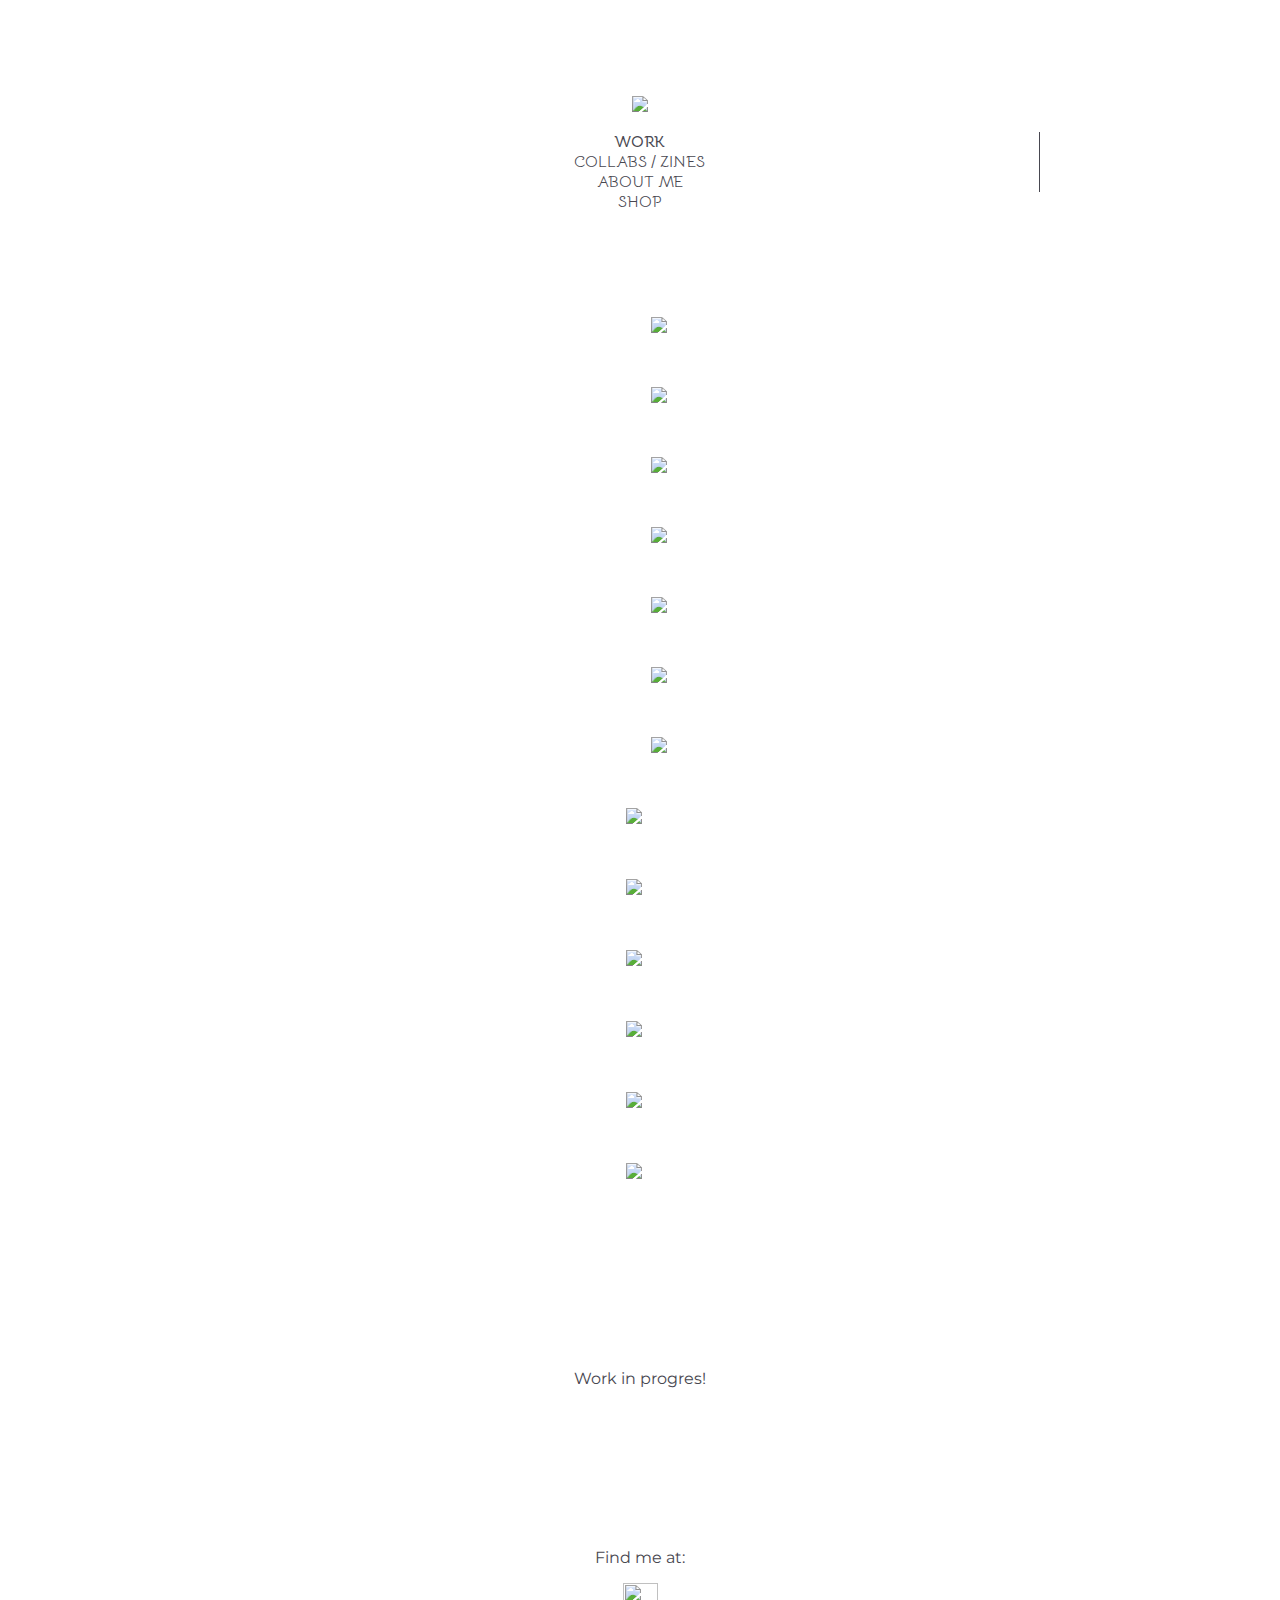
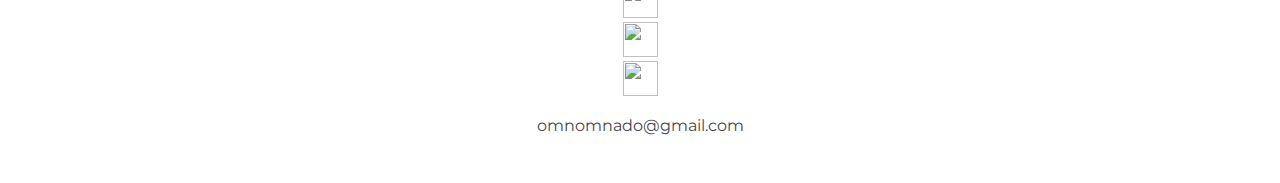
==== index.html @ e651c0d3 "Omnomnado corrections" ====
<!DOCTYPE html>
<html>
<head>
  <meta charset="utf-8">
  <title>Omnomnado</title>
  <link href="https://fonts.googleapis.com/css?family=Bellota&display=swap" rel="stylesheet">
  <link href="https://fonts.googleapis.com/css?family=Montserrat&display=swap" rel="stylesheet">
  <link href="https://fonts.googleapis.com/css?family=Source+Sans+Pro:200" rel="stylesheet">
  <link rel="stylesheet"
    href="https://stackpath.bootstrapcdn.com/bootstrap/4.2.1/css/bootstrap.min.css"
    integrity="sha384-GJzZqFGwb1QTTN6wy59ffF1BuGJpLSa9DkKMp0DgiMDm4iYMj70gZWKYbI706tWS"
    crossorigin="anonymous"
  >
  <script src="https://stackpath.bootstrapcdn.com/bootstrap/4.2.1/js/bootstrap.min.js"
    integrity="sha384-B0UglyR+jN6CkvvICOB2joaf5I4l3gm9GU6Hc1og6Ls7i6U/mkkaduKaBhlAXv9k"
    crossorigin="anonymous"
  ></script>
  <link rel=stylesheet href="style.css"></style>
  <link rel="shortcut icon" type="image/x-icon" href="images/icon.ico" />
  <script type="text/javascript" src="code.js"></script>
</head>
<body>
  <div class="container" style="text-align: center">
    <div class="row" style="margin-top: 6em;">
      <div class="col"><img src="images/Cabecera.png" style="height: 12em"></img></div>
    </div>
    <div class="row" style="max-width: 800px; margin: auto; font-family: 'Bellota'; margin-top: 1em;">
      <div class="col tab" id="gal_btn" onclick="changeTab('gal')" style="font-weight: 700; border-right: 1px solid #484750;">WORK</div>
      <div class="col tab" id="collab_btn" onclick="changeTab('collab')" style="border-right: 1px solid #484750;">COLLABS / ZINES</div>
      <div class="col tab" id="me_btn"  onclick="changeTab('me')" style="border-right: 1px solid #484750">ABOUT ME</div>
      <div class="col tab" id="shop_btn" onclick="changeTab('shop')">SHOP</div>
    </div>
    <div class="row" id="gal_tab" style="padding: 80px 0 80px 0;">
      <div class="col-lg-6 col-sm-12" style="margin-left: 2%; margin-right: -1%;">
        <div class="row">
          <img src="images/work/einozuken.jpg" class="gallery_image">
        </div>
        <div class="row">
          <img src="images/work/niñafoca.jpg" class="gallery_image">
        </div>
        <div class="row">
          <img src="images/work/lobete.png" class="gallery_image">
        </div>
        <div class="row">
          <img src="images/work/tranquilcmyk.jpg" class="gallery_image">
        </div>
        <div class="row">
          <img src="images/work/starcmyk.jpg" class="gallery_image">
        </div>
        <div class="row">
          <img src="images/work/spellcmyk.jpg" class="gallery_image">
        </div>
        <div class="row">
          <img src="images/work/ricardo-y-roberta.png" class="gallery_image">
        </div>
      </div>
      <div class="col-lg-6 col-sm-12" style="margin-left: -1%">
        <div class="row">
          <img src="images/work/gonxkillua1.jpg" class="gallery_image">
        </div>
        <div class="row">
          <img src="images/work/stoneocean.jpg" class="gallery_image">
        </div>
        <div class="row">
          <img src="images/work/pajaro.png" class="gallery_image">
        </div>
        <div class="row">
          <img src="images/work/harajuku.jpg" class="gallery_image">
        </div>
        <div class="row">
          <img src="images/work/clockcmyk.jpg" class="gallery_image">
        </div>
        <div class="row">
          <img src="images/work/niñas.png" class="gallery_image">
        </div>
      </div>
    </div>
    <div class="row" id="me_tab" style="display: none">
      <div class="col-2">
        <img src="images/Perfilb.jpg" style="width: 20em; margin-top: 5em;">
      </div>
      <div class="col-8 offset-2" style="margin-top: 8em; text-align: justify;">
        <span style="font-size: 120%">Hi! I’m Marta.<br><br></span>
        I’m an illustrator and 2D animator based in Spain. I was born and raised in a town in
        south Spain, Sevilla, and then I moved to Madrid to study a Film and Multimedia degree.
        After that I decided to finally take a 2D animation course which could be said to be my
        one “True love”.<br>
        At the moment I’m working on Cafelito Studios and part-timing as an art teacher.<br>
        I love cats, rainy days, comics and coffee, probably more than necessary.<br>
        <!--Basically, I'm a frog<br> I do the drawing<br><br> ¡Hola!<br> Soy Marta Moreno, animadora e ilustradora y graduada en Comunicación Audiovisual.<br> He estudiado Comunicación Audiovisual en la UEM, y allí trabajé en radio, grabé cortos y me interesé por la fotografía.<br> Los últimos tres años los he pasado estudiando Animación en la ESDIP, en Madrid. Disfruto especialmente con el diseño de personajes y el contar historias interesantes, y creo que la animación es el medio idóneo para expresarme.<br><br> Mi poema favorito es:<br> <i>Hippity Hoppity</i><br> <i>Get off my property</i><br><br> <b>Contrátame o tomato.</b-->
      </div>
    </div>
    <div class="row" id="collab_tab" style="display: none; padding-top: 4.5em; text-align: justify;">
      <div class="col-lg-4 col-sm-12">
        <img src="images/collabs/cafelito.jpg" class="collab_image"
          onclick="window.open('https://twitter.com/CafelitoStudio');"
        >
        <div class="row" style="margin-top: 1em">
          <div class="col-2 offset-4">
            <img src="images/logo-ins.png" class="media_icon"
              onmouseover="this.src = 'images/logo-ins_hover.png'"
              onmouseout="this.src = 'images/logo-ins.png'"
              onclick="window.open('https://www.instagram.com/cafelito.studio/', '_blank')"
            >
          </div>
          <div class="col-2">
            <img src="images/logo-tw.png" class="media_icon"
              onmouseover="this.src = 'images/logo-tw_hover.png'"
              onmouseout="this.src = 'images/logo-tw.png'"
              onclick="window.open('https://twitter.com/CafelitoStudio', '_blank');"
            >
          </div>
        </div>
        <div style="padding-top: 1em; padding-left: 1em; font-weight: 700;
          font-family: 'Bellota';"
        >CAFELITO STUDIO</div>
        <div style="padding-left: 1em; margin-bottom: 5em;">
          A small but ambituous group of animators and artists based in Madrid, Spain. We do visual development as well as final art. Currently working on new projects and developing quality stories.
        </div>
      </div>
      <div class="col-lg-4 col-sm-12">
        <img src="images/collabs/rojo.jpg" class="collab_image"
          onclick="window.open('https://twitter.com/ChromicZines')"
        >
        <div class="row" style="margin-top: 1em">
          <div class="col-2 offset-4">
            <img src="images/logo-ins.png" class="media_icon"
              onmouseover="this.src = 'images/logo-ins_hover.png'"
              onmouseout="this.src = 'images/logo-ins.png'"
              onclick="window.open('https://www.instagram.com/chromiczines/', '_blank')"
            >
          </div>
          <div class="col-2">
            <img src="images/logo-tw.png" class="media_icon"
              onmouseover="this.src = 'images/logo-tw_hover.png'"
              onmouseout="this.src = 'images/logo-tw.png'"
              onclick="window.open('https://twitter.com/ChromicZines', '_blank');"
            >
          </div>
        </div>
        <div style="padding-top: 1em; padding-left: 1em; font-weight: 700;
          font-family: 'Bellota';"
        >CHROMIC ZINES</div>
        <div style="padding-left: 1em; margin-bottom: 5em;">
          Series of zines that recolects stories by various authors and artists. All inspired by one single colour that changes every edition.
        </div>
      </div>
      <div class="col-lg-4 col-sm-12">
        <img src="images/collabs/jojo.jpg" class="collab_image"
          onclick="window.open('https://twitter.com/jojosfanzine')"
        >
        <div class="row" style="margin-top: 1em">
          <div class="col-2 offset-4">
            <img src="images/logo-ins.png" class="media_icon"
              onmouseover="this.src = 'images/logo-ins_hover.png'"
              onmouseout="this.src = 'images/logo-ins.png'"
              onclick="window.open('https://www.instagram.com/jojosfanzine/', '_blank')"
            >
          </div>
          <div class="col-2">
            <img src="images/logo-tw.png" class="media_icon"
              onmouseover="this.src = 'images/logo-tw_hover.png'"
              onmouseout="this.src = 'images/logo-tw.png'"
              onclick="window.open('https://twitter.com/jojosfanzine', '_blank');"
            >
          </div>
        </div>
        <div style="padding-top: 1em; padding-left: 1em; font-weight: 700;
          font-family: 'Bellota';"
        >JOJO'S BIZARRE FANZINE</div>
        <div style="padding-left: 1em; margin-bottom: 5em;">
          A fanzine project based on JoJo's Bizarre Adventure by Hirohiko Araki. It's a collection of 35 illustrations by Spanish and latinamerican authors inspired by the first 5 arcs of the series. For all publics and with no spoilers.
        </div>
        <!--I do very gud work pls giv moni<br><br-->
      </div>
    </div>
    <div class="row" id="shop_tab" style="padding: 80px 0 80px 0; text-align: center;">
      <div class="col">Work in progres!</div>
    </div>
    <div class="row" style="margin-top: 5em">
      <div class="col">
        Find me at:
      </div>
    </div>
    <div class="row" style="margin-top: 1em">
      <div class="offset-4 col-4">
        <div class="row">
          <div class="col-2 offset-3">
            <img src="images/logo-ins.png" class="media_icon"
              onmouseover="this.src = 'images/logo-ins_hover.png'"
              onmouseout="this.src = 'images/logo-ins.png'"
              onclick="window.open('https://www.instagram.com/omnomnado/', '_blank')"
            >
          </div>
          <div class="col-2">
            <img src="images/logo-tmblr.png" class="media_icon"
              onmouseover="this.src = 'images/logo-tmblr_hover.png'"
              onmouseout="this.src = 'images/logo-tmblr.png'"
              onclick="window.open('https://www.tumblr.com/search/omnomnado', '_blank')"
            >
          </div>
          <div class="col-2">
            <img src="images/logo-tw.png" class="media_icon"
              onmouseover="this.src = 'images/logo-tw_hover.png'"
              onmouseout="this.src = 'images/logo-tw.png'"
              onclick="window.open('https://twitter.com/Omnomnado', '_blank')"
            >
          </div>
        </div>
        <div class="row" style="margin: 1em 0 3em 0;"><div class="col">
          omnomnado@gmail.com
        </div></div>
      </div>
    </div>
  </div>
</body>
</html>
---- style.css ----
.gallery_row {
  max-height: 400px;
  margin-bottom: 34px;
  overflow: hidden;
}

.tab {
  cursor: pointer;
}
.tab:hover {
  color: #e9c057;
}

.collab_image {
  cursor: pointer;
  width: 90%;
  margin-left: 5%;
}

.gallery_image {
  width: 92%;
  margin: 2%;
}

.media_icon {
  width: 35px;
  height: 35px;
  cursor: pointer;
}

body {
  color: #484750;
  background-color: white;
  font-family: 'Montserrat';
}
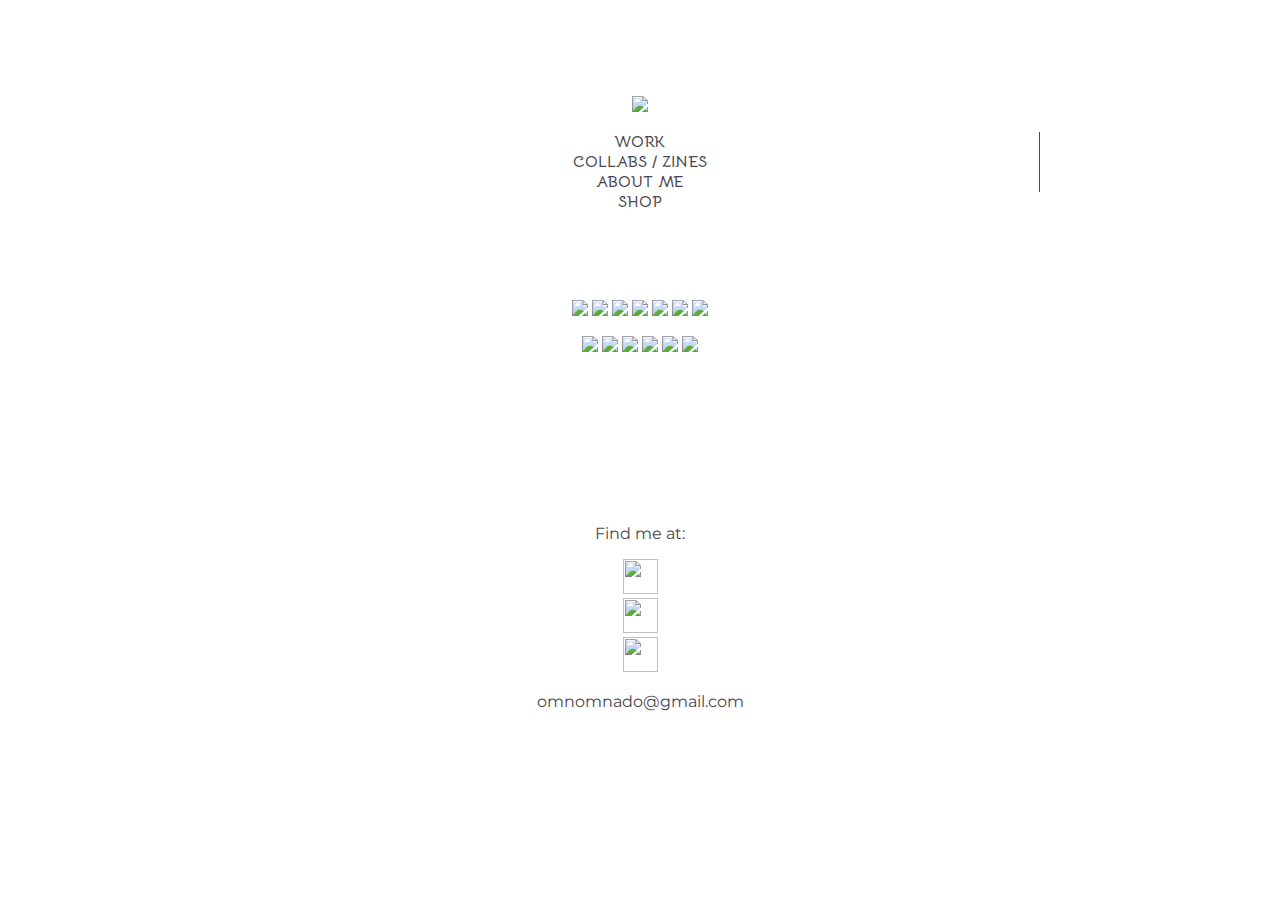
==== commit 07bfb25f: "Fix about me page text & image overlapping" ====
--- a/index.html
+++ b/index.html
@@ -2,7 +2,7 @@
 <html>
 <head>
   <meta charset="utf-8">
-  <title>Omnomnado</title>
+  <title>Work | Omnomnado</title>
   <link href="https://fonts.googleapis.com/css?family=Bellota&display=swap" rel="stylesheet">
   <link href="https://fonts.googleapis.com/css?family=Montserrat&display=swap" rel="stylesheet">
   <link href="https://fonts.googleapis.com/css?family=Source+Sans+Pro:200" rel="stylesheet">
@@ -15,9 +15,9 @@
     integrity="sha384-B0UglyR+jN6CkvvICOB2joaf5I4l3gm9GU6Hc1og6Ls7i6U/mkkaduKaBhlAXv9k"
     crossorigin="anonymous"
   ></script>
-  <link rel=stylesheet href="style.css"></style>
-  <link rel="shortcut icon" type="image/x-icon" href="images/icon.ico" />
-  <script type="text/javascript" src="code.js"></script>
+  <link rel=stylesheet href="css/style.css"></style>
+  <link rel="shortcut icon" type="image/x-icon" href="images/icon.ico"/>
+  <script type="text/javascript" src="js/code.js"></script>
 </head>
 <body>
   <div class="container" style="text-align: center">
@@ -25,157 +25,37 @@
       <div class="col"><img src="images/Cabecera.png" style="height: 12em"></img></div>
     </div>
     <div class="row" style="max-width: 800px; margin: auto; font-family: 'Bellota'; margin-top: 1em;">
-      <div class="col tab" id="gal_btn" onclick="changeTab('gal')" style="font-weight: 700; border-right: 1px solid #484750;">WORK</div>
-      <div class="col tab" id="collab_btn" onclick="changeTab('collab')" style="border-right: 1px solid #484750;">COLLABS / ZINES</div>
-      <div class="col tab" id="me_btn"  onclick="changeTab('me')" style="border-right: 1px solid #484750">ABOUT ME</div>
-      <div class="col tab" id="shop_btn" onclick="changeTab('shop')">SHOP</div>
+      <div class="col tab" onclick="window.location='index.html'"
+        style="font-weight: 700; border-right: 1px solid #484750;"
+      >WORK</div>
+      <div class="col tab" onclick="window.location='collabs.html'"
+        style="font-weight: 700; border-right: 1px solid #484750;"
+      >COLLABS / ZINES</div>
+      <div class="col tab" onclick="window.location='about.html'"
+        style="font-weight: 700; border-right: 1px solid #484750;"
+      >ABOUT ME</div>
+      <div class="col tab" onclick="window.location='shop.html'"
+        style="font-weight: 700;"
+      >SHOP</div>
     </div>
-    <div class="row" id="gal_tab" style="padding: 80px 0 80px 0;">
-      <div class="col-lg-6 col-sm-12" style="margin-left: 2%; margin-right: -1%;">
-        <div class="row">
-          <img src="images/work/einozuken.jpg" class="gallery_image">
-        </div>
-        <div class="row">
-          <img src="images/work/niñafoca.jpg" class="gallery_image">
-        </div>
-        <div class="row">
-          <img src="images/work/lobete.png" class="gallery_image">
-        </div>
-        <div class="row">
-          <img src="images/work/tranquilcmyk.jpg" class="gallery_image">
-        </div>
-        <div class="row">
-          <img src="images/work/starcmyk.jpg" class="gallery_image">
-        </div>
-        <div class="row">
-          <img src="images/work/spellcmyk.jpg" class="gallery_image">
-        </div>
-        <div class="row">
-          <img src="images/work/ricardo-y-roberta.png" class="gallery_image">
-        </div>
+    <div class="row" style="padding: 80px 0 80px 0;">
+      <div class="col-lg-6 col-sm-12">
+        <img src="images/work/einozuken.jpg" class="gallery_image">
+        <img src="images/work/niñafoca.jpg" class="gallery_image">
+        <img src="images/work/lobete.png" class="gallery_image">
+        <img src="images/work/tranquilcmyk.jpg" class="gallery_image">
+        <img src="images/work/starcmyk.jpg" class="gallery_image">
+        <img src="images/work/spellcmyk.jpg" class="gallery_image">
+        <img src="images/work/ricardo-y-roberta.png" class="gallery_image">
       </div>
-      <div class="col-lg-6 col-sm-12" style="margin-left: -1%">
-        <div class="row">
-          <img src="images/work/gonxkillua1.jpg" class="gallery_image">
-        </div>
-        <div class="row">
-          <img src="images/work/stoneocean.jpg" class="gallery_image">
-        </div>
-        <div class="row">
-          <img src="images/work/pajaro.png" class="gallery_image">
-        </div>
-        <div class="row">
-          <img src="images/work/harajuku.jpg" class="gallery_image">
-        </div>
-        <div class="row">
-          <img src="images/work/clockcmyk.jpg" class="gallery_image">
-        </div>
-        <div class="row">
-          <img src="images/work/niñas.png" class="gallery_image">
-        </div>
+      <div class="col-lg-6 col-sm-12">
+        <img src="images/work/gonxkillua1.jpg" class="gallery_image">
+        <img src="images/work/stoneocean.jpg" class="gallery_image">
+        <img src="images/work/pajaro.png" class="gallery_image">
+        <img src="images/work/harajuku.jpg" class="gallery_image">
+        <img src="images/work/clockcmyk.jpg" class="gallery_image">
+        <img src="images/work/niñas.png" class="gallery_image">
       </div>
-    </div>
-    <div class="row" id="me_tab" style="display: none">
-      <div class="col-2">
-        <img src="images/Perfilb.jpg" style="width: 20em; margin-top: 5em;">
-      </div>
-      <div class="col-8 offset-2" style="margin-top: 8em; text-align: justify;">
-        <span style="font-size: 120%">Hi! I’m Marta.<br><br></span>
-        I’m an illustrator and 2D animator based in Spain. I was born and raised in a town in
-        south Spain, Sevilla, and then I moved to Madrid to study a Film and Multimedia degree.
-        After that I decided to finally take a 2D animation course which could be said to be my
-        one “True love”.<br>
-        At the moment I’m working on Cafelito Studios and part-timing as an art teacher.<br>
-        I love cats, rainy days, comics and coffee, probably more than necessary.<br>
-        <!--Basically, I'm a frog<br> I do the drawing<br><br> ¡Hola!<br> Soy Marta Moreno, animadora e ilustradora y graduada en Comunicación Audiovisual.<br> He estudiado Comunicación Audiovisual en la UEM, y allí trabajé en radio, grabé cortos y me interesé por la fotografía.<br> Los últimos tres años los he pasado estudiando Animación en la ESDIP, en Madrid. Disfruto especialmente con el diseño de personajes y el contar historias interesantes, y creo que la animación es el medio idóneo para expresarme.<br><br> Mi poema favorito es:<br> <i>Hippity Hoppity</i><br> <i>Get off my property</i><br><br> <b>Contrátame o tomato.</b-->
-      </div>
-    </div>
-    <div class="row" id="collab_tab" style="display: none; padding-top: 4.5em; text-align: justify;">
-      <div class="col-lg-4 col-sm-12">
-        <img src="images/collabs/cafelito.jpg" class="collab_image"
-          onclick="window.open('https://twitter.com/CafelitoStudio');"
-        >
-        <div class="row" style="margin-top: 1em">
-          <div class="col-2 offset-4">
-            <img src="images/logo-ins.png" class="media_icon"
-              onmouseover="this.src = 'images/logo-ins_hover.png'"
-              onmouseout="this.src = 'images/logo-ins.png'"
-              onclick="window.open('https://www.instagram.com/cafelito.studio/', '_blank')"
-            >
-          </div>
-          <div class="col-2">
-            <img src="images/logo-tw.png" class="media_icon"
-              onmouseover="this.src = 'images/logo-tw_hover.png'"
-              onmouseout="this.src = 'images/logo-tw.png'"
-              onclick="window.open('https://twitter.com/CafelitoStudio', '_blank');"
-            >
-          </div>
-        </div>
-        <div style="padding-top: 1em; padding-left: 1em; font-weight: 700;
-          font-family: 'Bellota';"
-        >CAFELITO STUDIO</div>
-        <div style="padding-left: 1em; margin-bottom: 5em;">
-          A small but ambituous group of animators and artists based in Madrid, Spain. We do visual development as well as final art. Currently working on new projects and developing quality stories.
-        </div>
-      </div>
-      <div class="col-lg-4 col-sm-12">
-        <img src="images/collabs/rojo.jpg" class="collab_image"
-          onclick="window.open('https://twitter.com/ChromicZines')"
-        >
-        <div class="row" style="margin-top: 1em">
-          <div class="col-2 offset-4">
-            <img src="images/logo-ins.png" class="media_icon"
-              onmouseover="this.src = 'images/logo-ins_hover.png'"
-              onmouseout="this.src = 'images/logo-ins.png'"
-              onclick="window.open('https://www.instagram.com/chromiczines/', '_blank')"
-            >
-          </div>
-          <div class="col-2">
-            <img src="images/logo-tw.png" class="media_icon"
-              onmouseover="this.src = 'images/logo-tw_hover.png'"
-              onmouseout="this.src = 'images/logo-tw.png'"
-              onclick="window.open('https://twitter.com/ChromicZines', '_blank');"
-            >
-          </div>
-        </div>
-        <div style="padding-top: 1em; padding-left: 1em; font-weight: 700;
-          font-family: 'Bellota';"
-        >CHROMIC ZINES</div>
-        <div style="padding-left: 1em; margin-bottom: 5em;">
-          Series of zines that recolects stories by various authors and artists. All inspired by one single colour that changes every edition.
-        </div>
-      </div>
-      <div class="col-lg-4 col-sm-12">
-        <img src="images/collabs/jojo.jpg" class="collab_image"
-          onclick="window.open('https://twitter.com/jojosfanzine')"
-        >
-        <div class="row" style="margin-top: 1em">
-          <div class="col-2 offset-4">
-            <img src="images/logo-ins.png" class="media_icon"
-              onmouseover="this.src = 'images/logo-ins_hover.png'"
-              onmouseout="this.src = 'images/logo-ins.png'"
-              onclick="window.open('https://www.instagram.com/jojosfanzine/', '_blank')"
-            >
-          </div>
-          <div class="col-2">
-            <img src="images/logo-tw.png" class="media_icon"
-              onmouseover="this.src = 'images/logo-tw_hover.png'"
-              onmouseout="this.src = 'images/logo-tw.png'"
-              onclick="window.open('https://twitter.com/jojosfanzine', '_blank');"
-            >
-          </div>
-        </div>
-        <div style="padding-top: 1em; padding-left: 1em; font-weight: 700;
-          font-family: 'Bellota';"
-        >JOJO'S BIZARRE FANZINE</div>
-        <div style="padding-left: 1em; margin-bottom: 5em;">
-          A fanzine project based on JoJo's Bizarre Adventure by Hirohiko Araki. It's a collection of 35 illustrations by Spanish and latinamerican authors inspired by the first 5 arcs of the series. For all publics and with no spoilers.
-        </div>
-        <!--I do very gud work pls giv moni<br><br-->
-      </div>
-    </div>
-    <div class="row" id="shop_tab" style="padding: 80px 0 80px 0; text-align: center;">
-      <div class="col">Work in progres!</div>
     </div>
     <div class="row" style="margin-top: 5em">
       <div class="col">
--- a/css/style.css
+++ b/css/style.css
@@ -0,0 +1,36 @@
+.gallery_row {
+  max-height: 400px;
+  margin-bottom: 34px;
+  overflow: hidden;
+}
+
+.tab {
+  cursor: pointer;
+}
+.tab:hover {
+  color: #e9c057;
+}
+
+.collab_image {
+  cursor: pointer;
+  width: 90%;
+  margin-left: 5%;
+}
+
+.gallery_image {
+  width: 100%;
+  margin-top: 0.5em;
+  margin-bottom: 0.5em;
+}
+
+.media_icon {
+  width: 35px;
+  height: 35px;
+  cursor: pointer;
+}
+
+body {
+  color: #484750;
+  background-color: white;
+  font-family: 'Montserrat';
+}
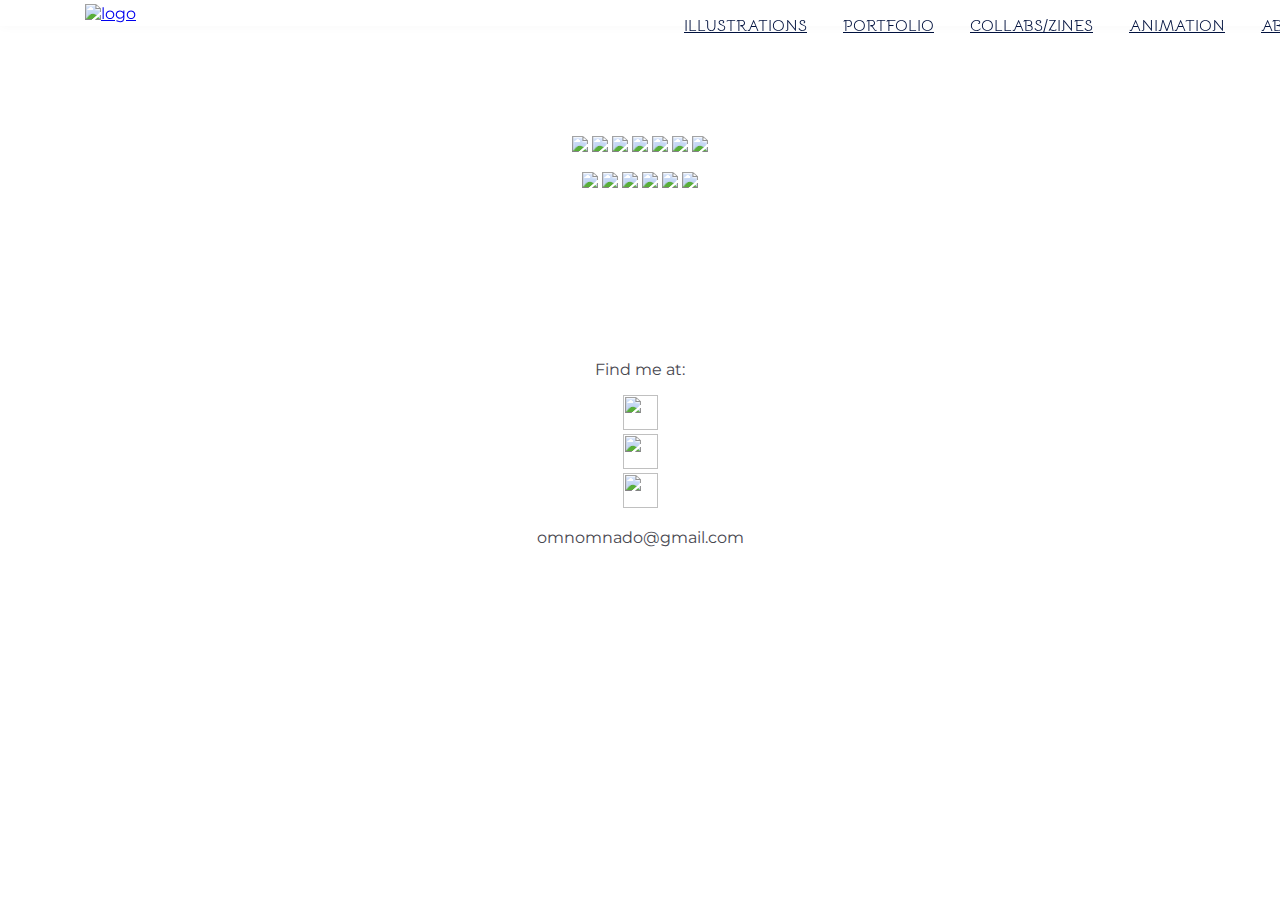
==== commit c0ff475c: "New header design" ====
--- a/index.html
+++ b/index.html
@@ -21,24 +21,31 @@
 </head>
 <body>
   <div class="container" style="text-align: center">
-    <div class="row" style="margin-top: 6em;">
-      <div class="col"><img src="images/Cabecera.png" style="height: 12em"></img></div>
+    <div class="header">
+      <a href="https://omnomnado.com">
+        <img src="images/Cabecera.png" alt="logo" style="height: 5em">
+      </a>
+      <div>
+        <ul class="link-ul" style="font-family: 'Bellota'">
+          <li class="link">
+            <a class="link-anchor" href="index.html">ILLUSTRATIONS</a>
+          </li>
+          <li class="link">
+            <a class="link-anchor" href="portfolio.html">PORTFOLIO</a>
+          </li>
+          <li class="link">
+            <a class="link-anchor" href="collabs.html">COLLABS/ZINES</a>
+          </li>
+          <li class="link">
+            <a class="link-anchor" href="animations.html">ANIMATION</a>
+          </li>
+          <li class="link">
+            <a class="link-anchor" href="about.html">ABOUT ME</a>
+          </li>
+        </ul>
+      </div>
     </div>
-    <div class="row" style="max-width: 800px; margin: auto; font-family: 'Bellota'; margin-top: 1em;">
-      <div class="col tab" onclick="window.location='index.html'"
-        style="font-weight: 700; border-right: 1px solid #484750;"
-      >WORK</div>
-      <div class="col tab" onclick="window.location='collabs.html'"
-        style="font-weight: 700; border-right: 1px solid #484750;"
-      >COLLABS / ZINES</div>
-      <div class="col tab" onclick="window.location='about.html'"
-        style="font-weight: 700; border-right: 1px solid #484750;"
-      >ABOUT ME</div>
-      <div class="col tab" onclick="window.location='shop.html'"
-        style="font-weight: 700;"
-      >SHOP</div>
-    </div>
-    <div class="row" style="padding: 80px 0 80px 0;">
+    <div class="row" style="padding: 120px 0 80px 0;">
       <div class="col-lg-6 col-sm-12">
         <img src="images/work/einozuken.jpg" class="gallery_image">
         <img src="images/work/niñafoca.jpg" class="gallery_image">
--- a/css/style.css
+++ b/css/style.css
@@ -31,6 +31,34 @@
 
 body {
   color: #484750;
-  background-color: white;
+  background: white;
   font-family: 'Montserrat';
 }
+
+.header {
+  background: white;
+  padding: 0px calc(50% - 555px) 0px calc(50% - 555px);
+  position: fixed;
+  top: 0;
+  left: 0;
+  width: 100%;
+  z-index: 1000;
+  display: flex;
+  align-items: center;
+  justify-content: space-between;
+  box-shadow: 0 0 12px 0 rgba(0,0,0,.03);
+}
+
+.link-ul {
+  display: flex;
+  margin-bottom: -10px;
+}
+
+.link {
+  list-style: none;
+}
+
+.link-anchor {
+  color: #00113e;
+  padding: 15px 18px;
+}
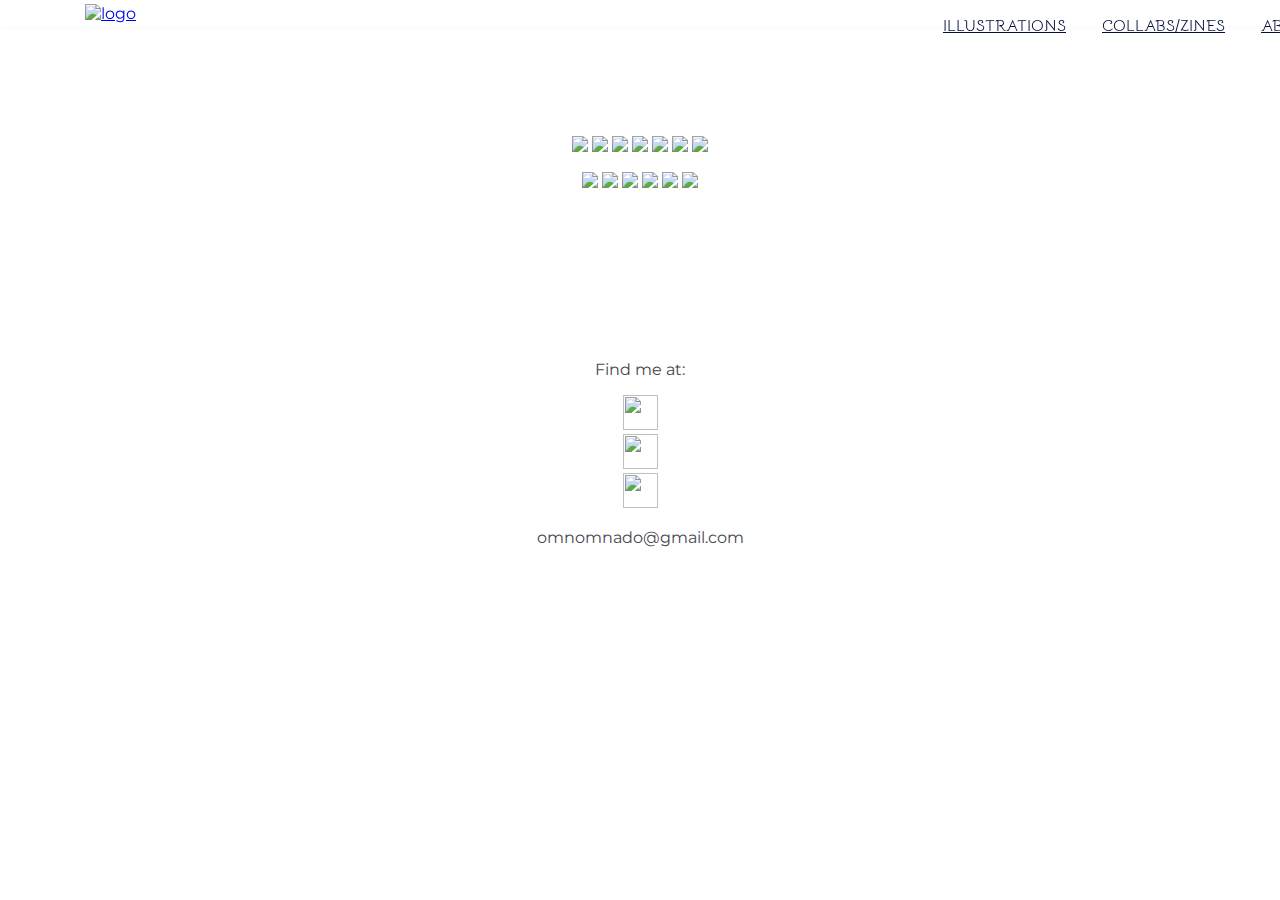
==== commit 3cc77438: "Remove unused portfolio/animations buttons" ====
--- a/index.html
+++ b/index.html
@@ -31,13 +31,7 @@
             <a class="link-anchor" href="index.html">ILLUSTRATIONS</a>
           </li>
           <li class="link">
-            <a class="link-anchor" href="portfolio.html">PORTFOLIO</a>
-          </li>
-          <li class="link">
             <a class="link-anchor" href="collabs.html">COLLABS/ZINES</a>
-          </li>
-          <li class="link">
-            <a class="link-anchor" href="animations.html">ANIMATION</a>
           </li>
           <li class="link">
             <a class="link-anchor" href="about.html">ABOUT ME</a>
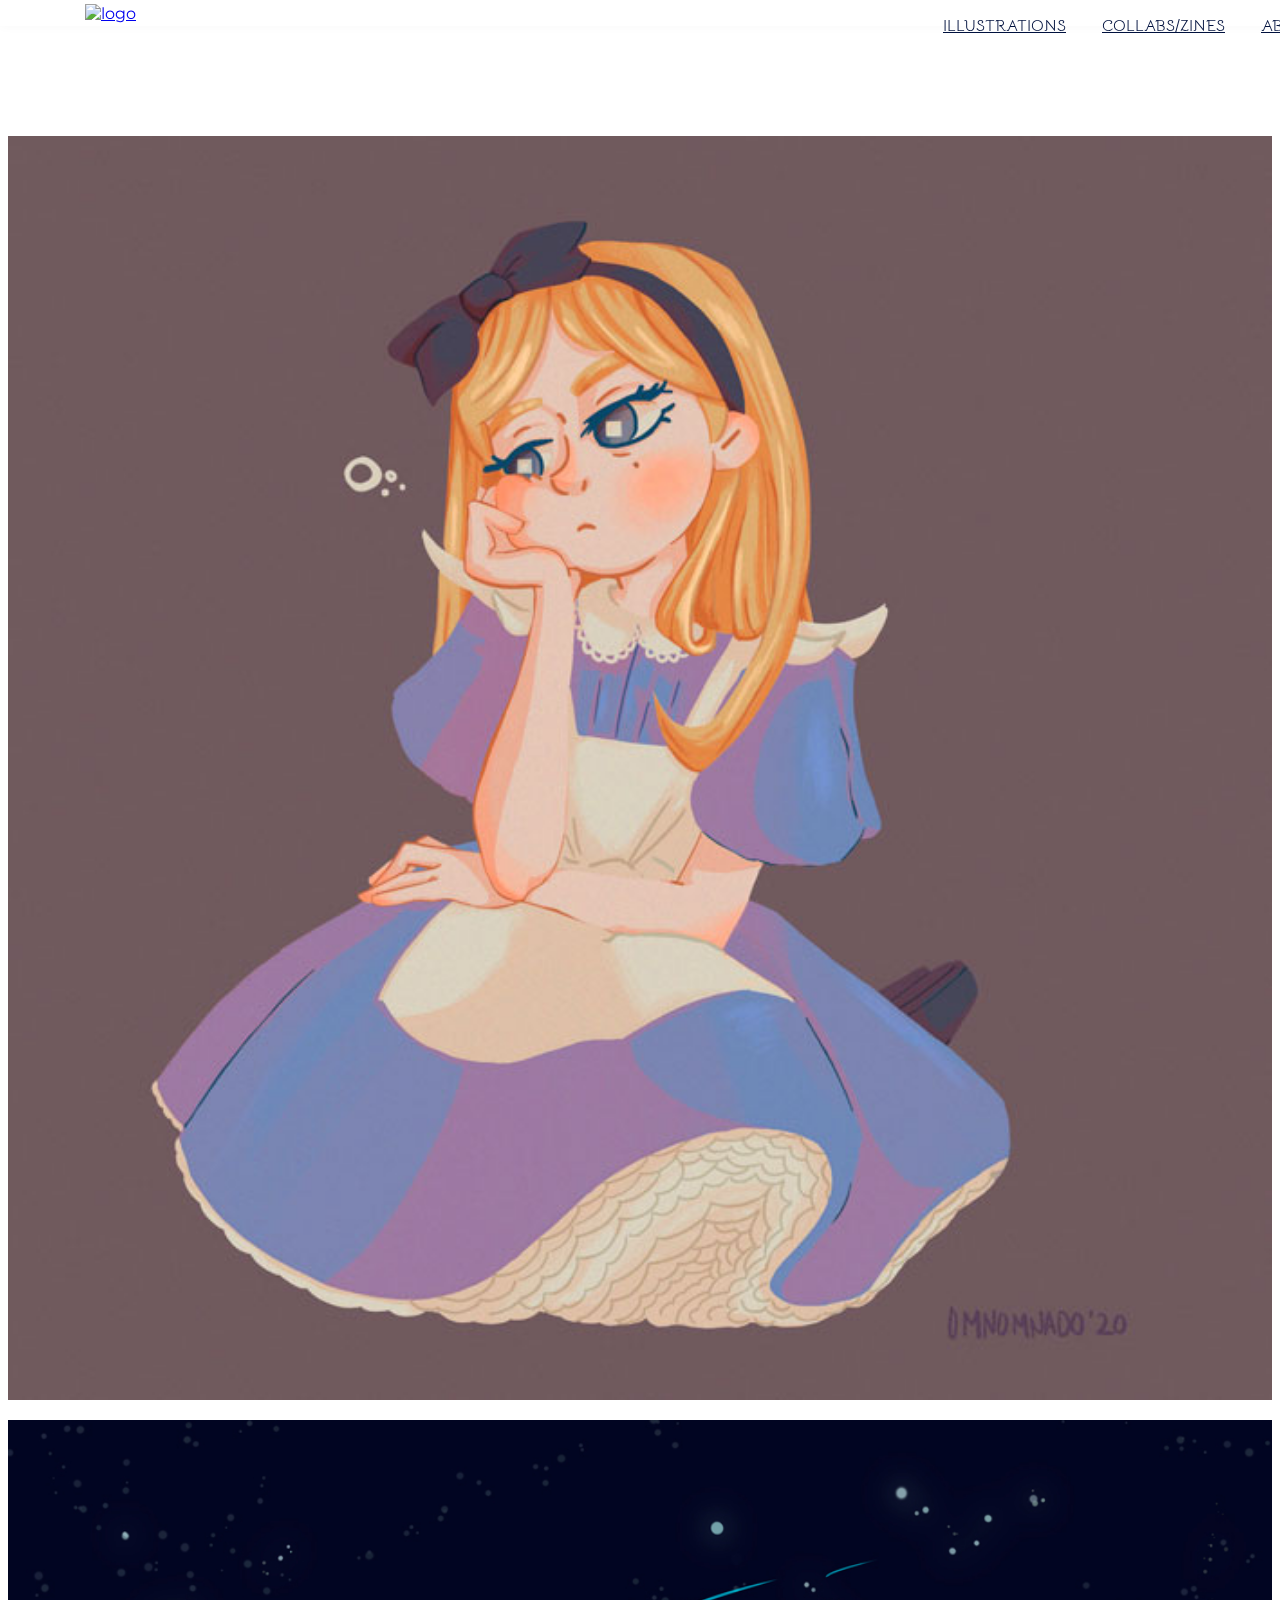
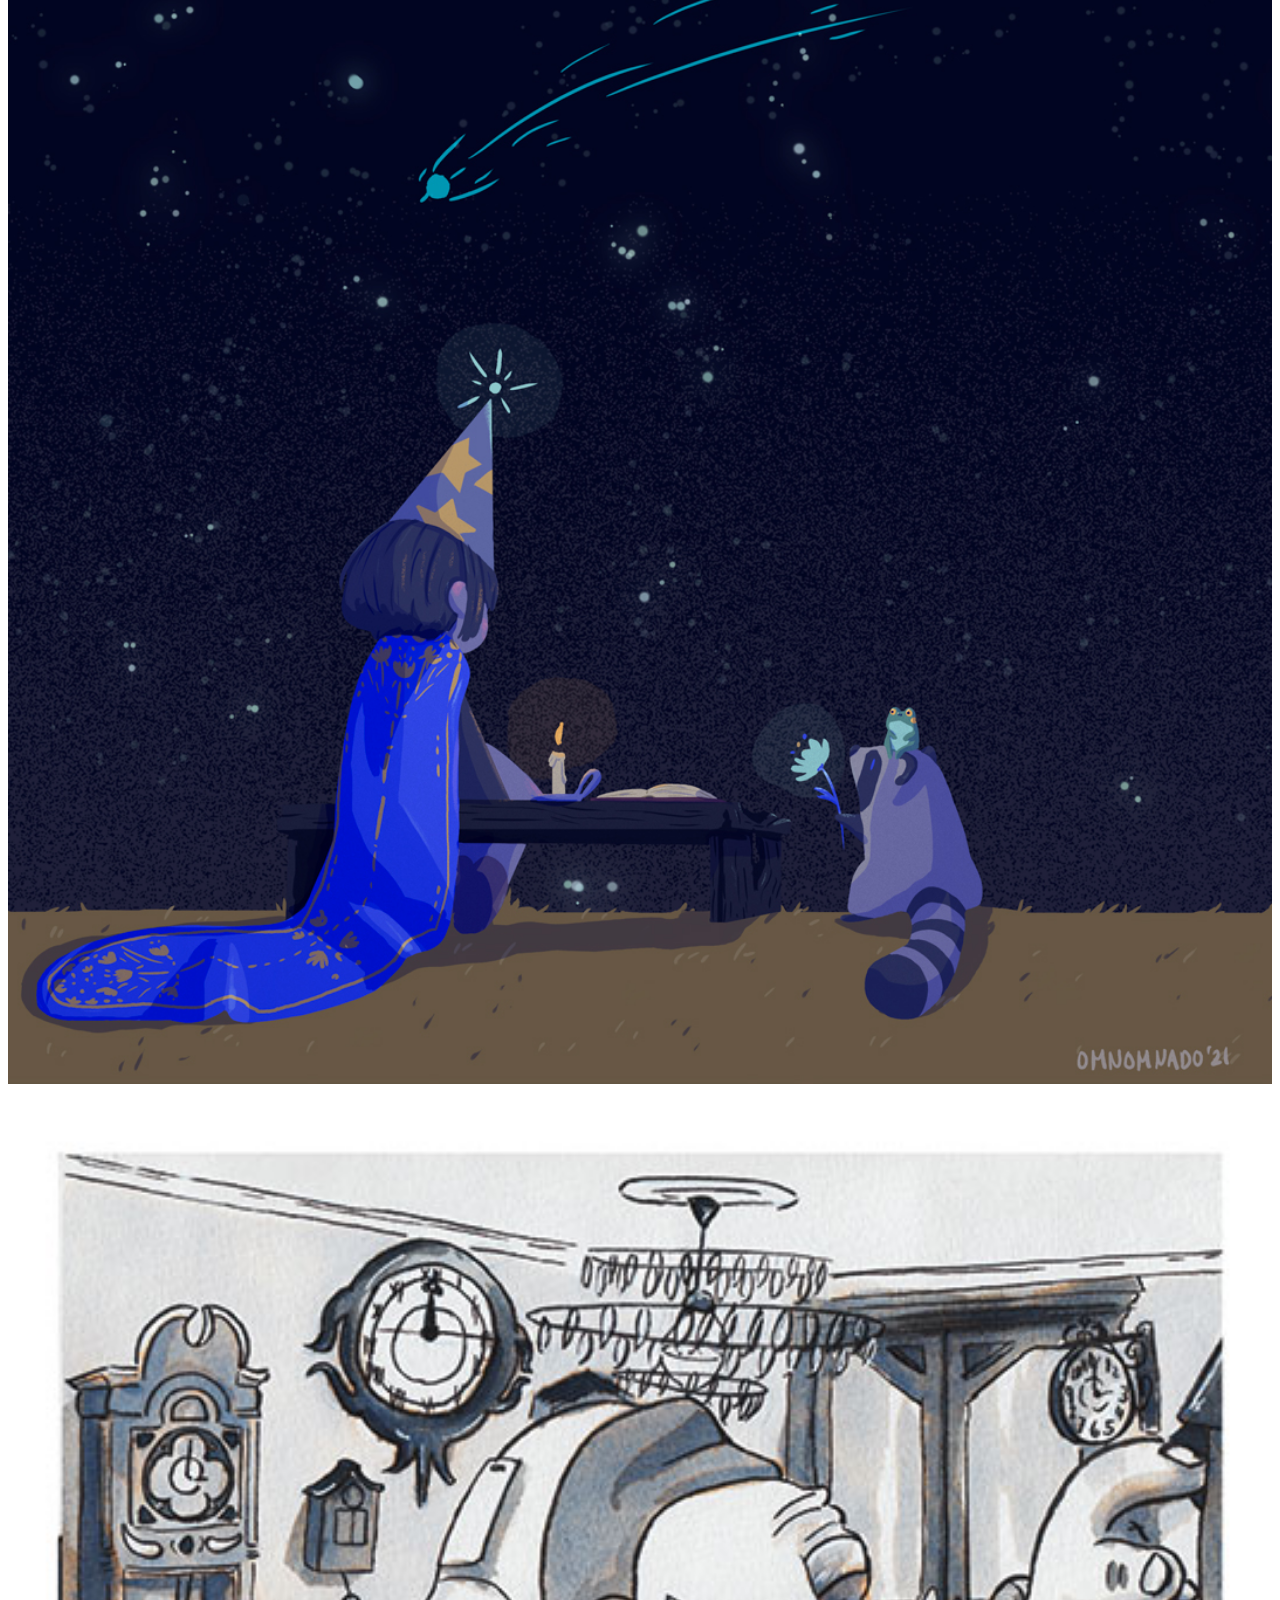
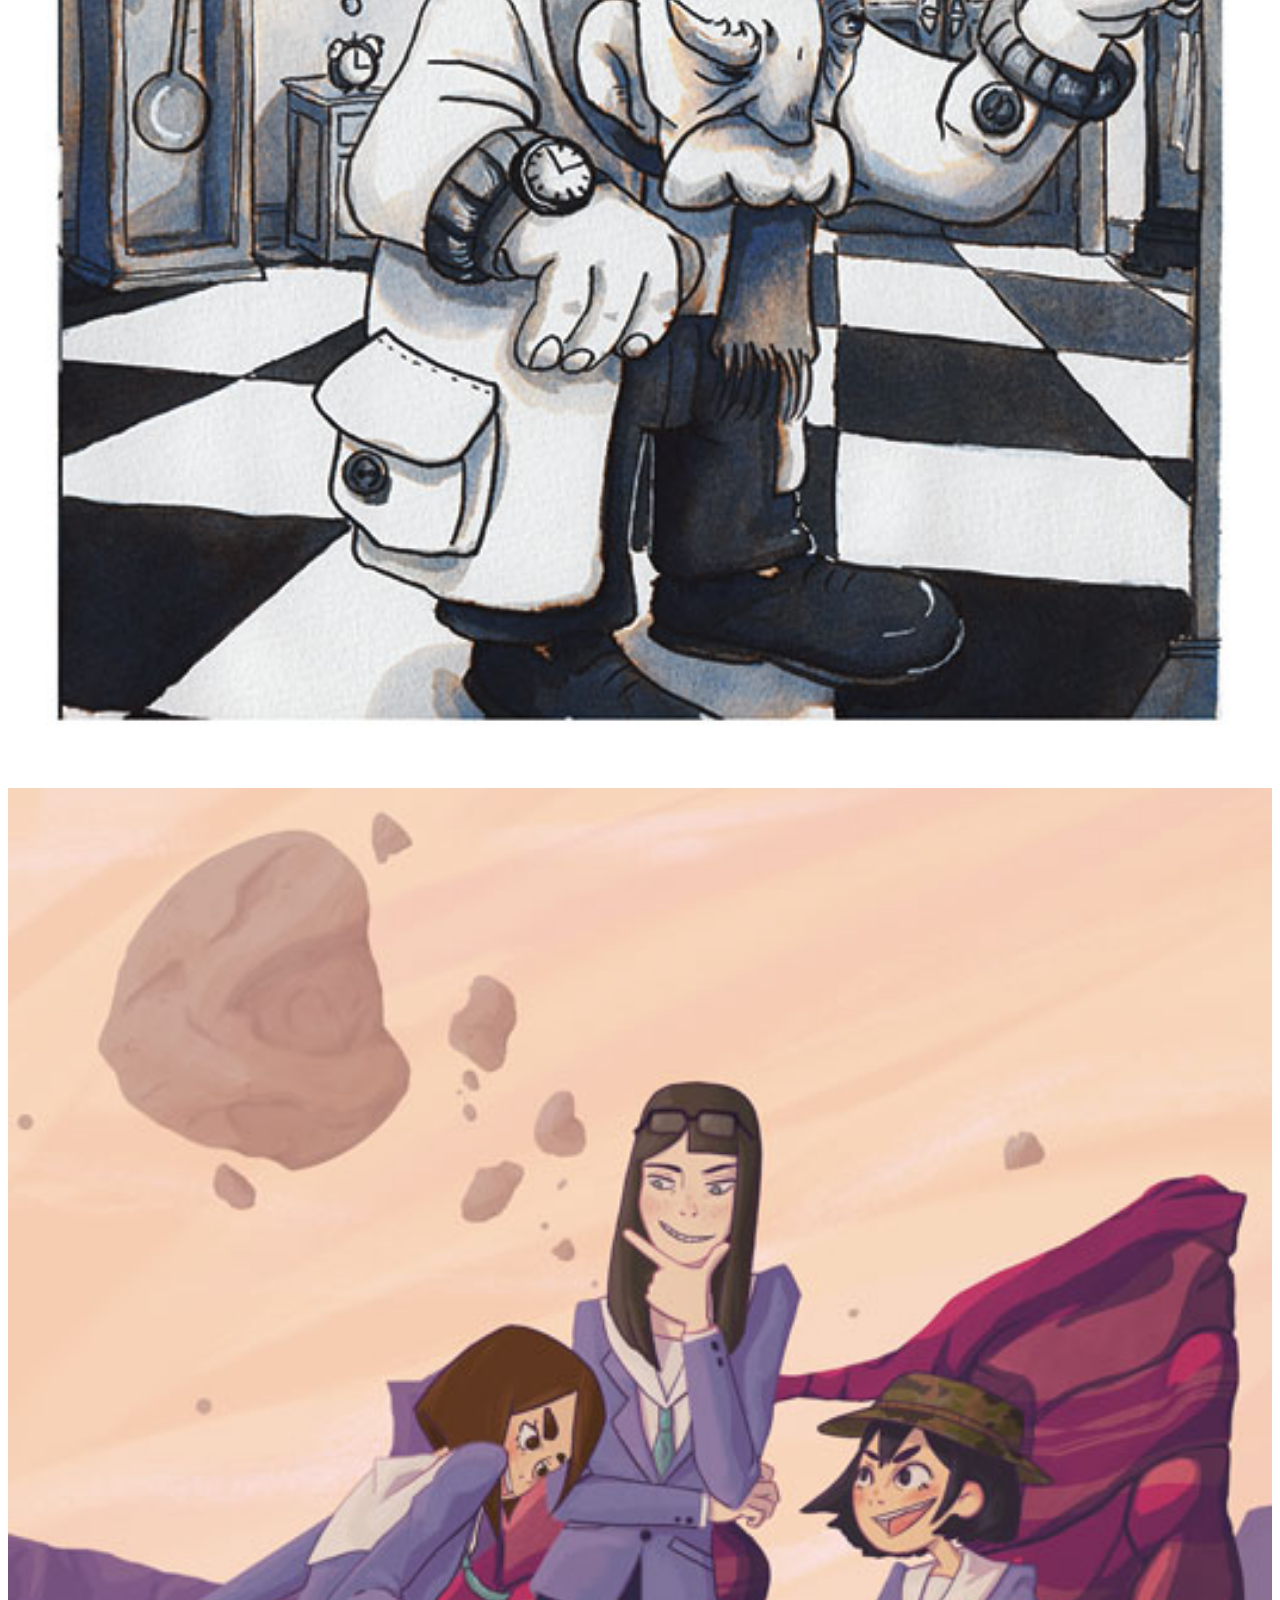
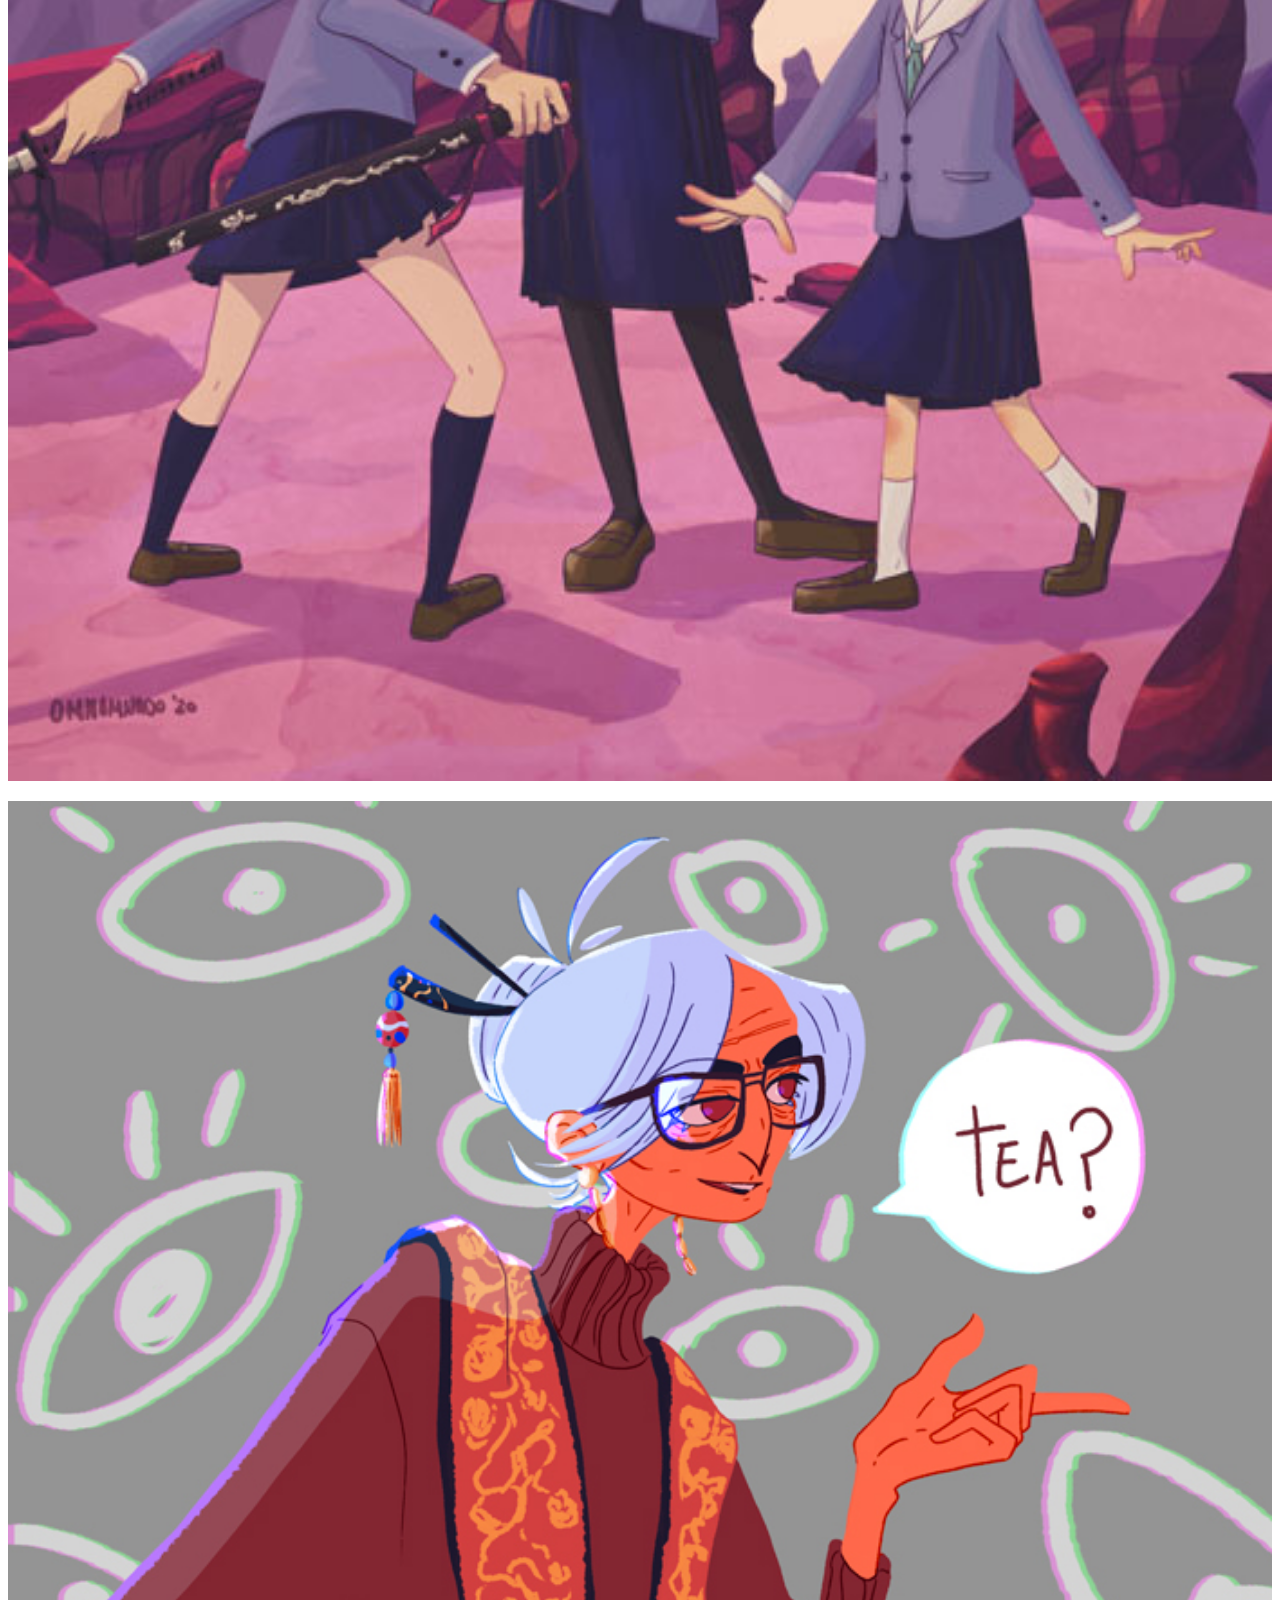
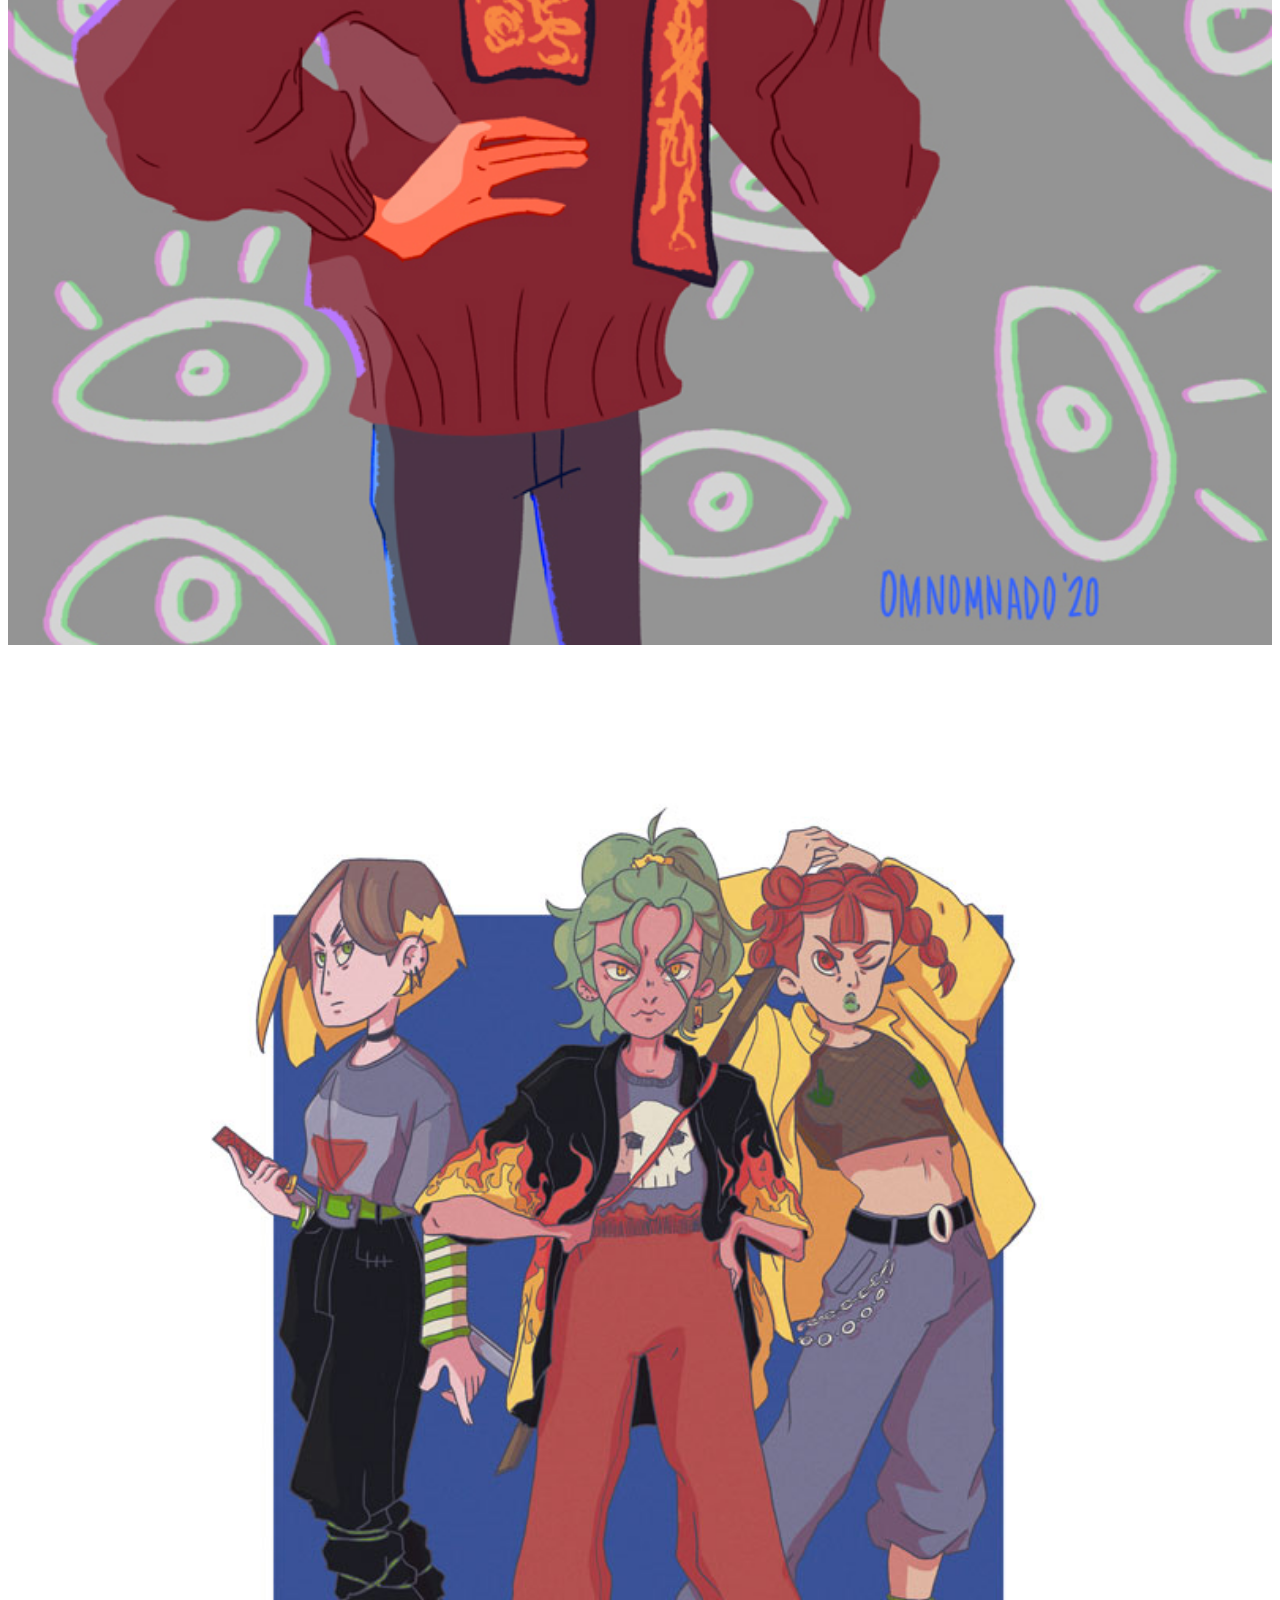
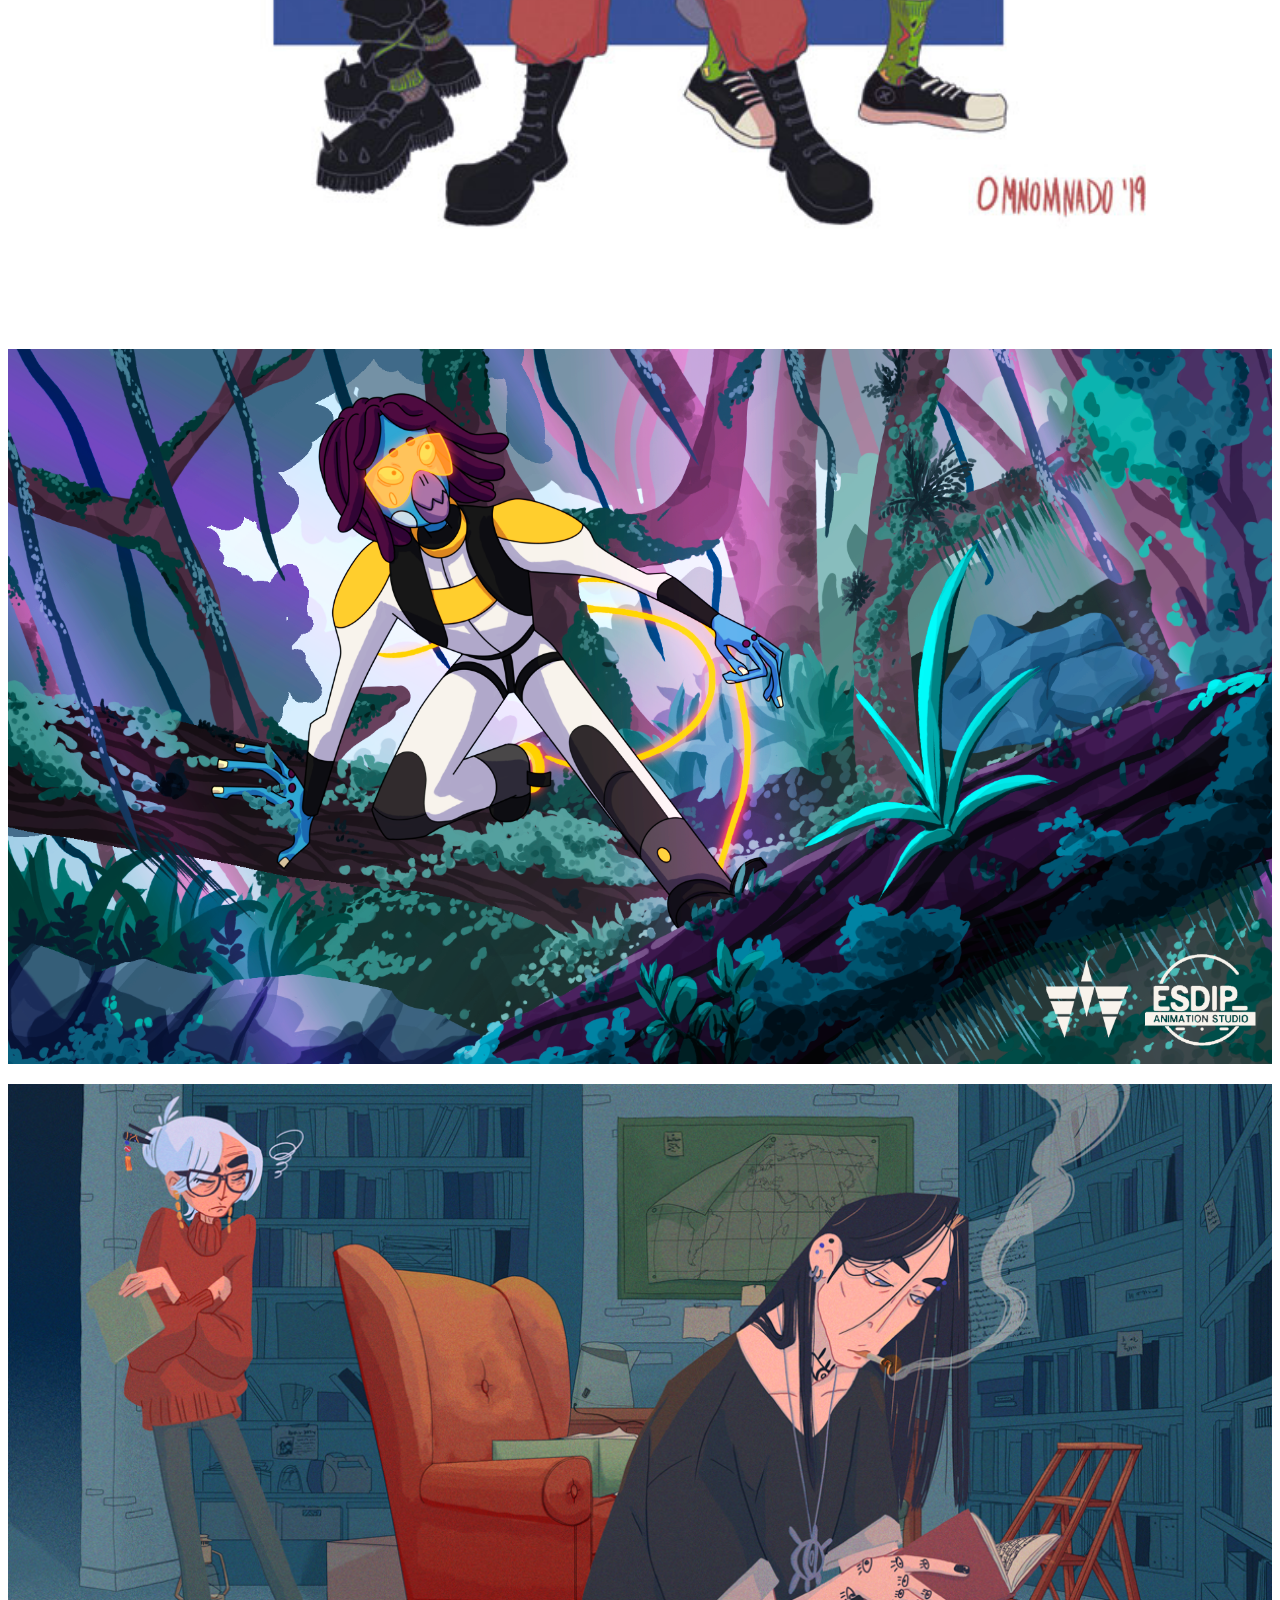
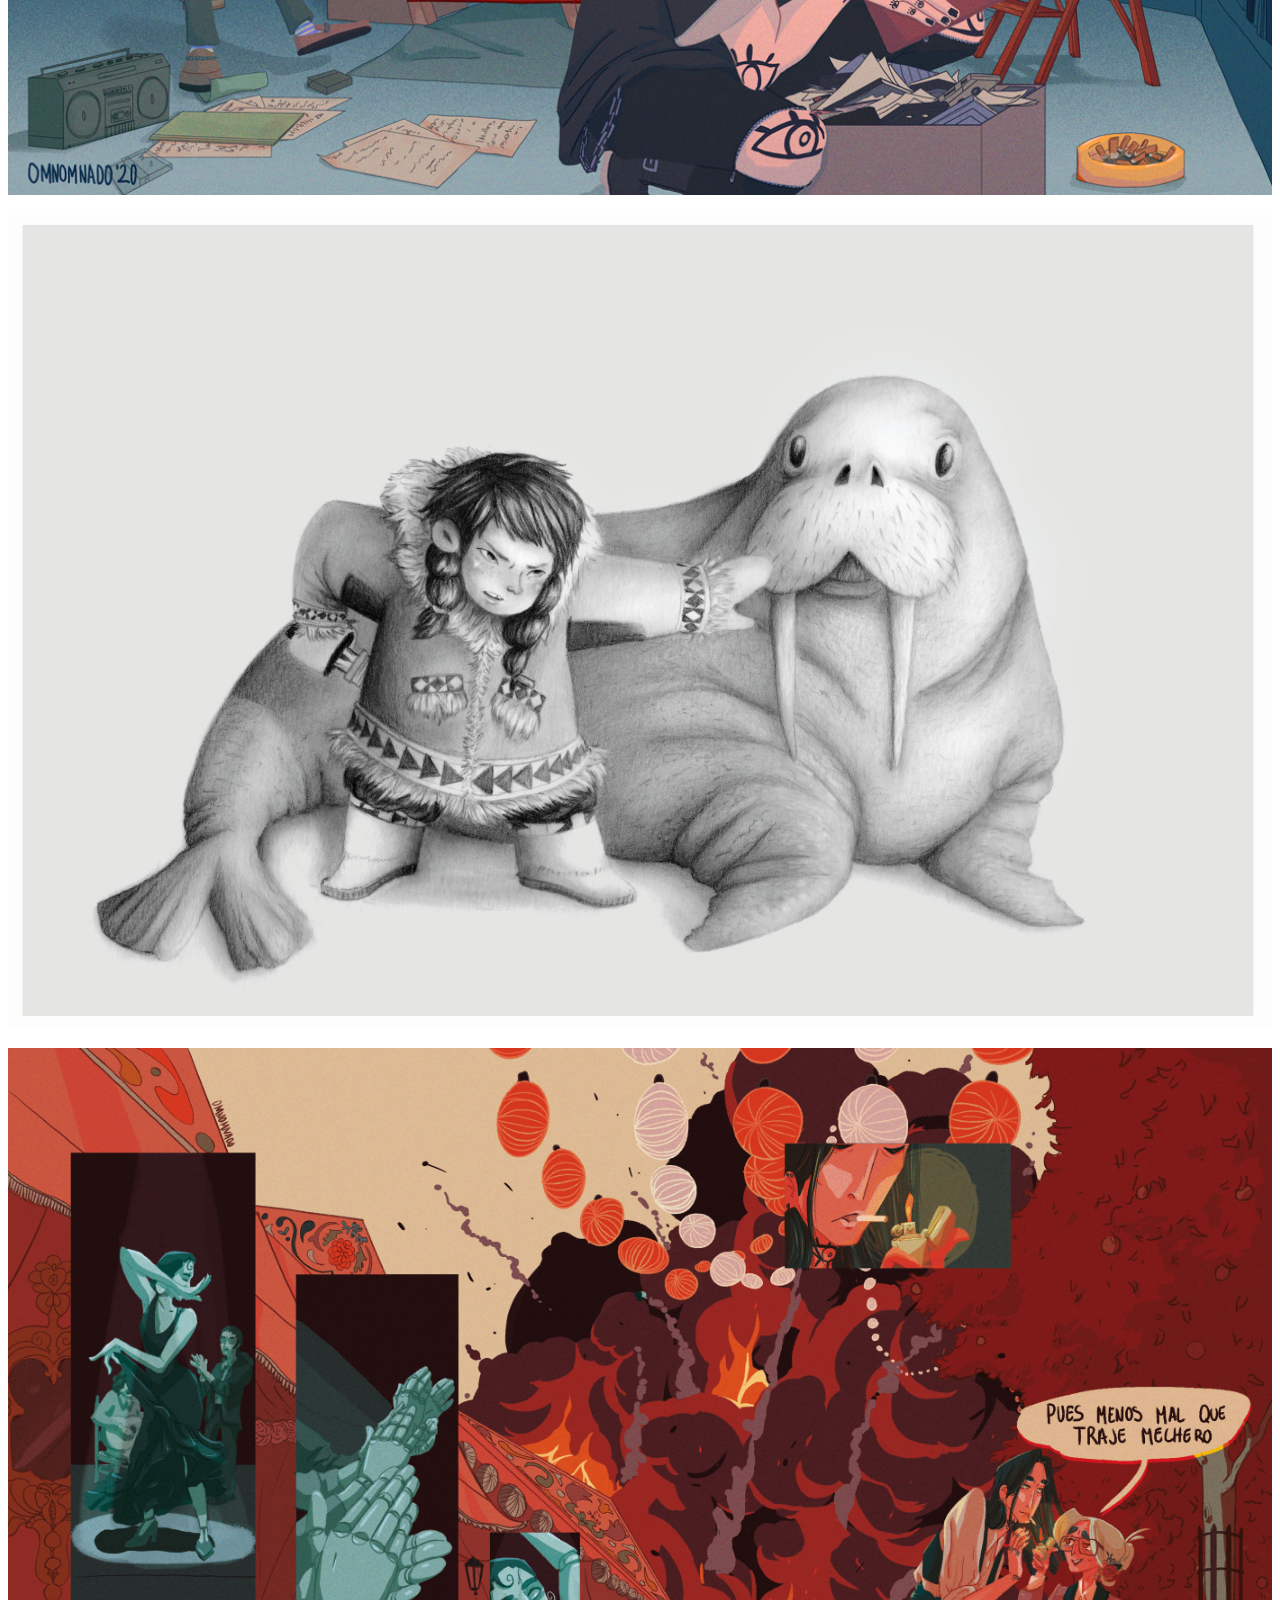
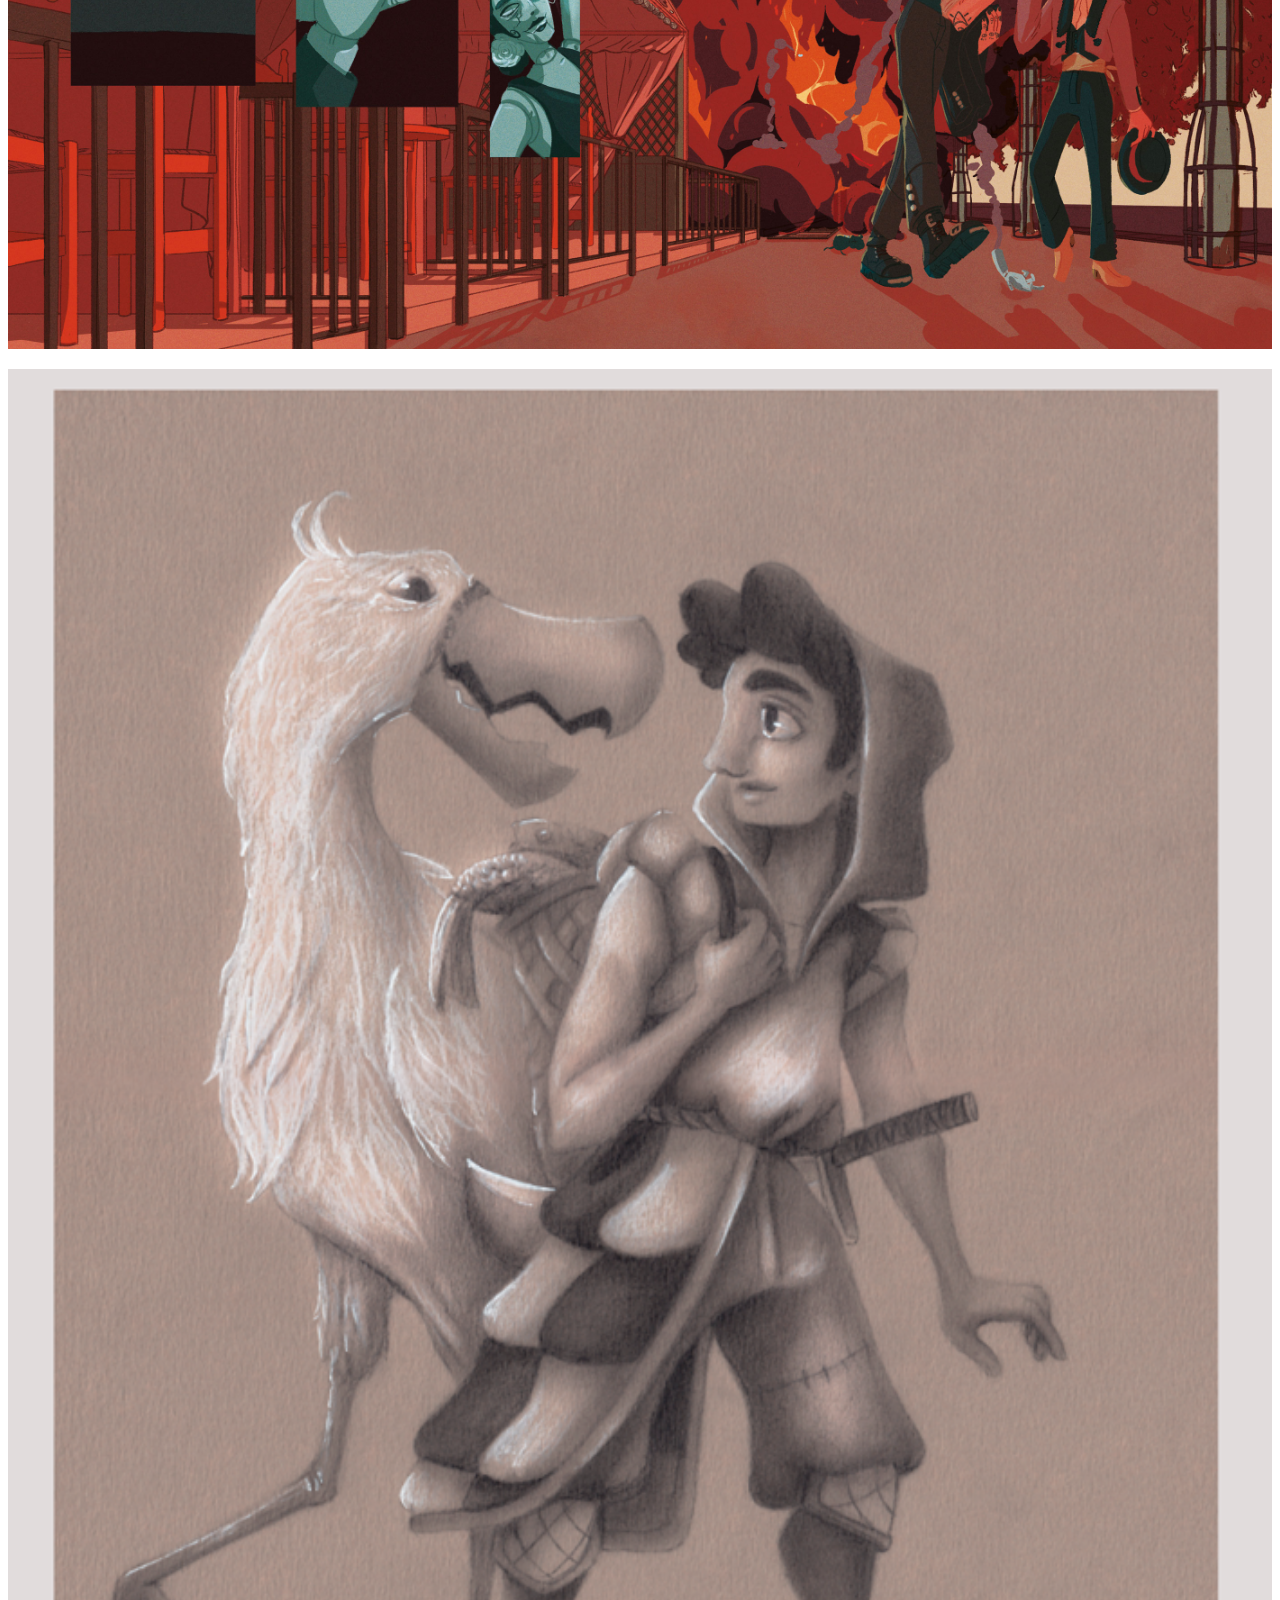
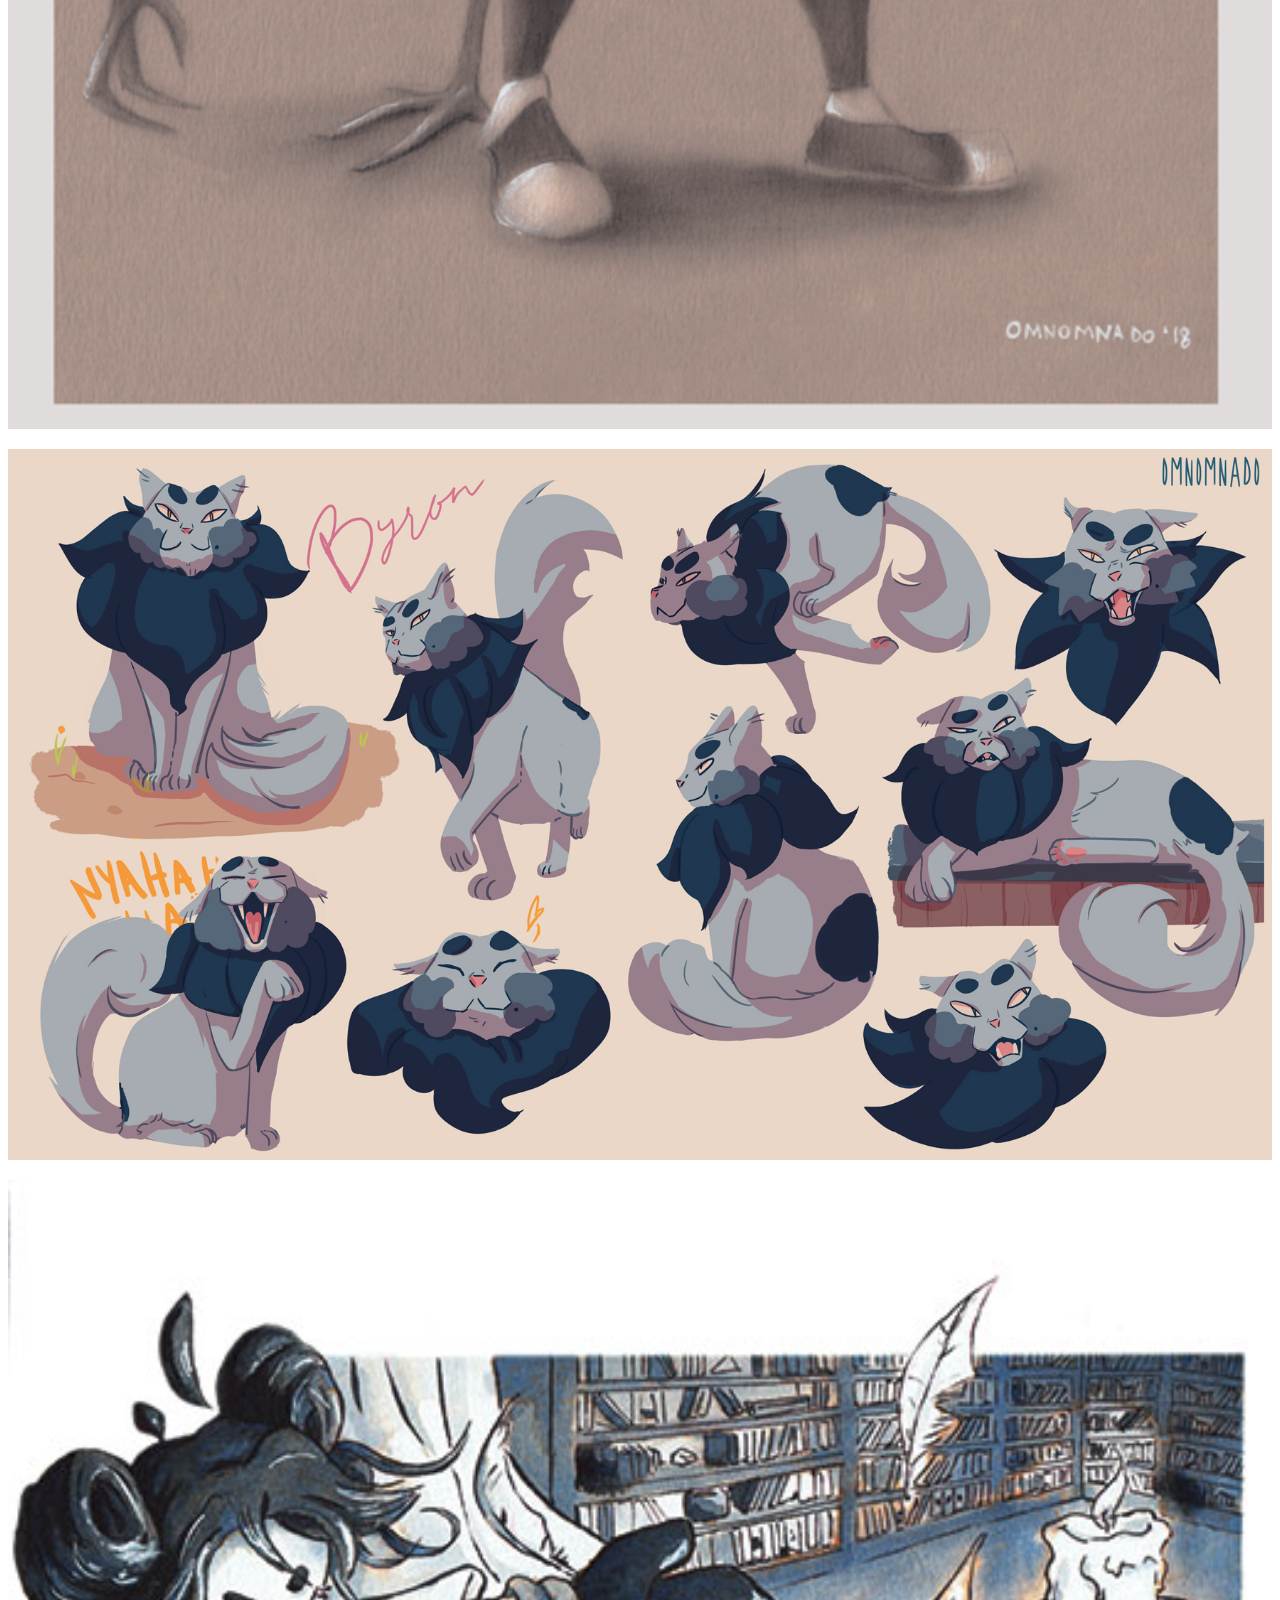
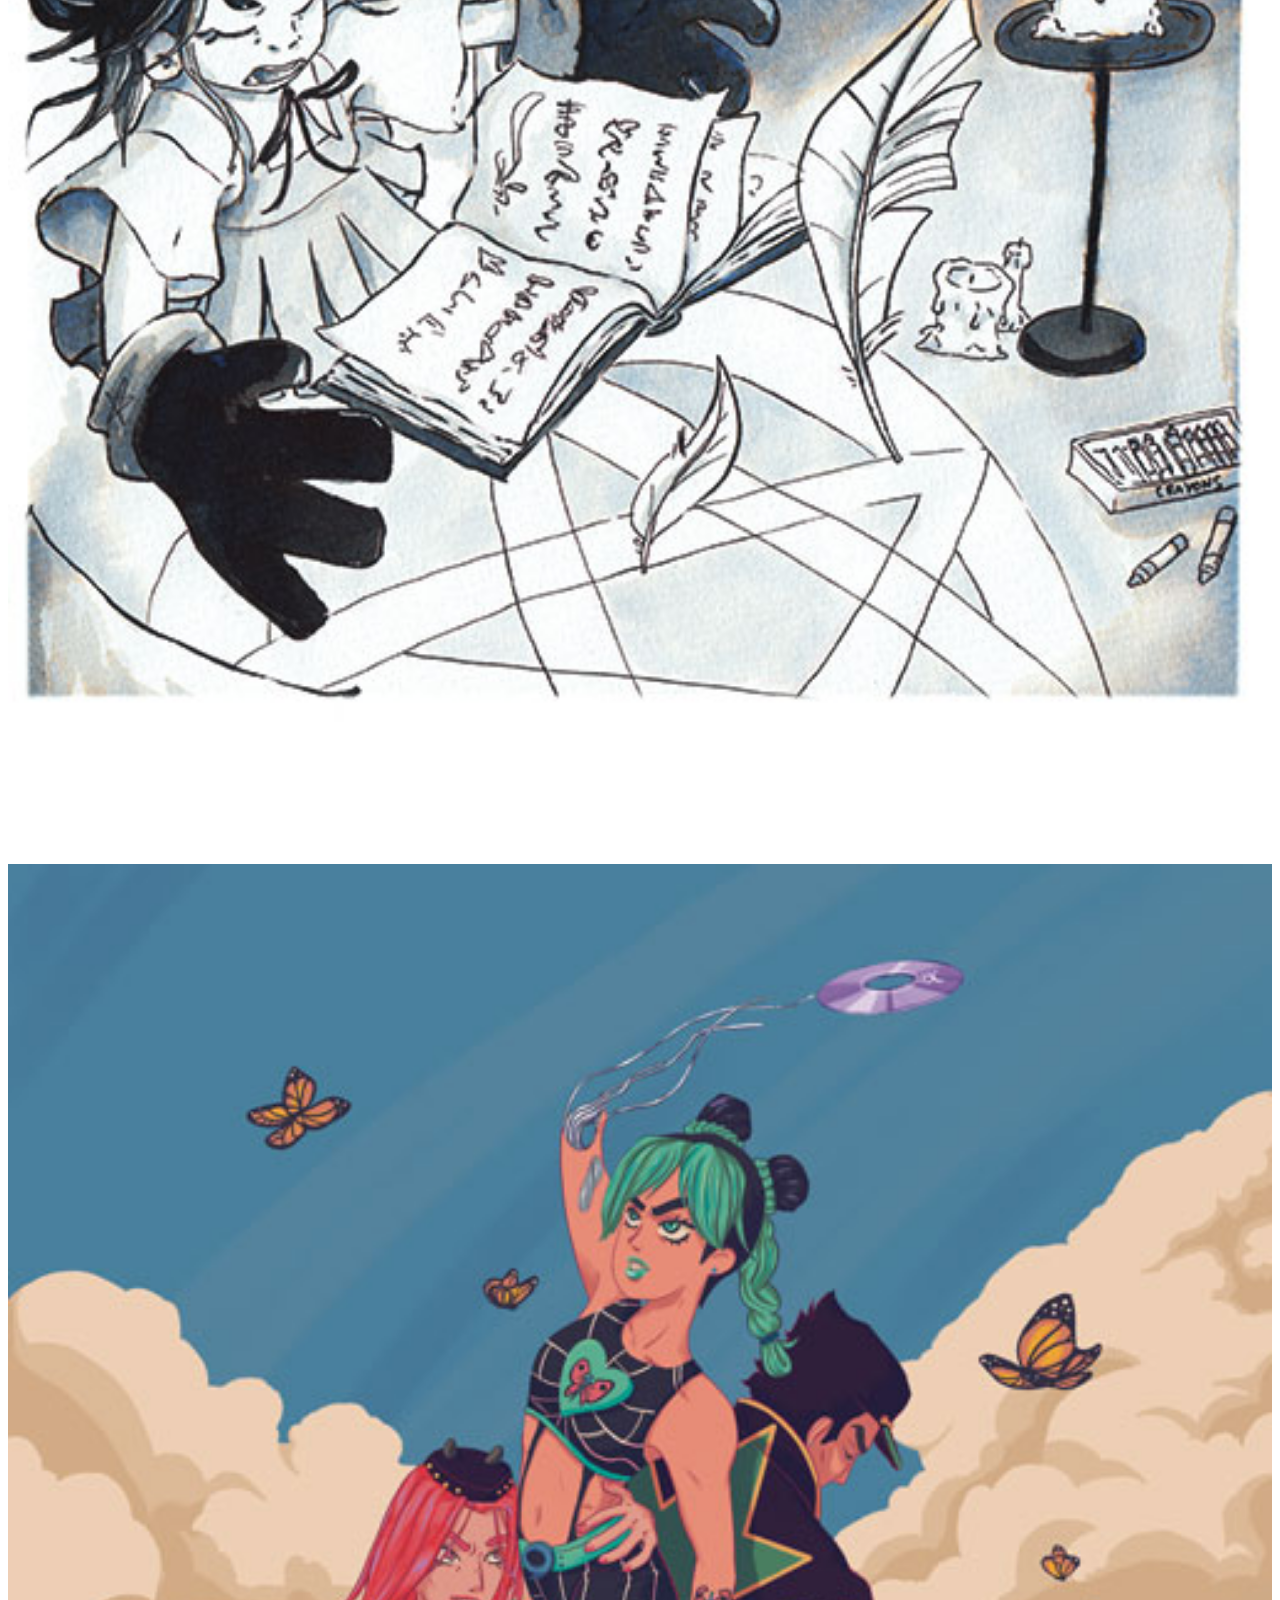
==== commit ff521281: "Update work images" ====
--- a/index.html
+++ b/index.html
@@ -41,21 +41,36 @@
     </div>
     <div class="row" style="padding: 120px 0 80px 0;">
       <div class="col-lg-6 col-sm-12">
-        <img src="images/work/einozuken.jpg" class="gallery_image">
-        <img src="images/work/niñafoca.jpg" class="gallery_image">
-        <img src="images/work/lobete.png" class="gallery_image">
-        <img src="images/work/tranquilcmyk.jpg" class="gallery_image">
-        <img src="images/work/starcmyk.jpg" class="gallery_image">
-        <img src="images/work/spellcmyk.jpg" class="gallery_image">
-        <img src="images/work/ricardo-y-roberta.png" class="gallery_image">
+        <img src="images/work/w1.jpg" class="gallery_image">
+        <img src="images/work/w3.jpg" class="gallery_image">
+        <img src="images/work/w5.jpg" class="gallery_image">
+        <img src="images/work/w7.jpg" class="gallery_image">
+        <img src="images/work/w9.jpg" class="gallery_image">
+        <img src="images/work/w11.jpg" class="gallery_image">
+        <img src="images/work/w13.png" class="gallery_image">
+        <img src="images/work/w15.jpg" class="gallery_image">
+        <img src="images/work/w17.jpg" class="gallery_image">
+        <img src="images/work/w19.jpg" class="gallery_image">
+        <img src="images/work/w21.png" class="gallery_image">
+        <img src="images/work/w23.jpg" class="gallery_image">
+        <img src="images/work/w25.jpg" class="gallery_image">
+        <img src="images/work/w27.jpg" class="gallery_image">
       </div>
       <div class="col-lg-6 col-sm-12">
-        <img src="images/work/gonxkillua1.jpg" class="gallery_image">
-        <img src="images/work/stoneocean.jpg" class="gallery_image">
-        <img src="images/work/pajaro.png" class="gallery_image">
-        <img src="images/work/harajuku.jpg" class="gallery_image">
-        <img src="images/work/clockcmyk.jpg" class="gallery_image">
-        <img src="images/work/niñas.png" class="gallery_image">
+        <img src="images/work/w2.jpg" class="gallery_image">
+        <img src="images/work/w4.jpg" class="gallery_image">
+        <img src="images/work/w6.jpg" class="gallery_image">
+        <img src="images/work/w8.jpg" class="gallery_image">
+        <img src="images/work/w10.jpg" class="gallery_image">
+        <img src="images/work/w12.jpg" class="gallery_image">
+        <img src="images/work/w14.png" class="gallery_image">
+        <img src="images/work/w16.jpg" class="gallery_image">
+        <img src="images/work/w18.png" class="gallery_image">
+        <img src="images/work/w20.jpg" class="gallery_image">
+        <img src="images/work/w22.jpg" class="gallery_image">
+        <img src="images/work/w24.png" class="gallery_image">
+        <img src="images/work/w26.jpg" class="gallery_image">
+        <img src="images/work/w28.jpg" class="gallery_image">
       </div>
     </div>
     <div class="row" style="margin-top: 5em">
